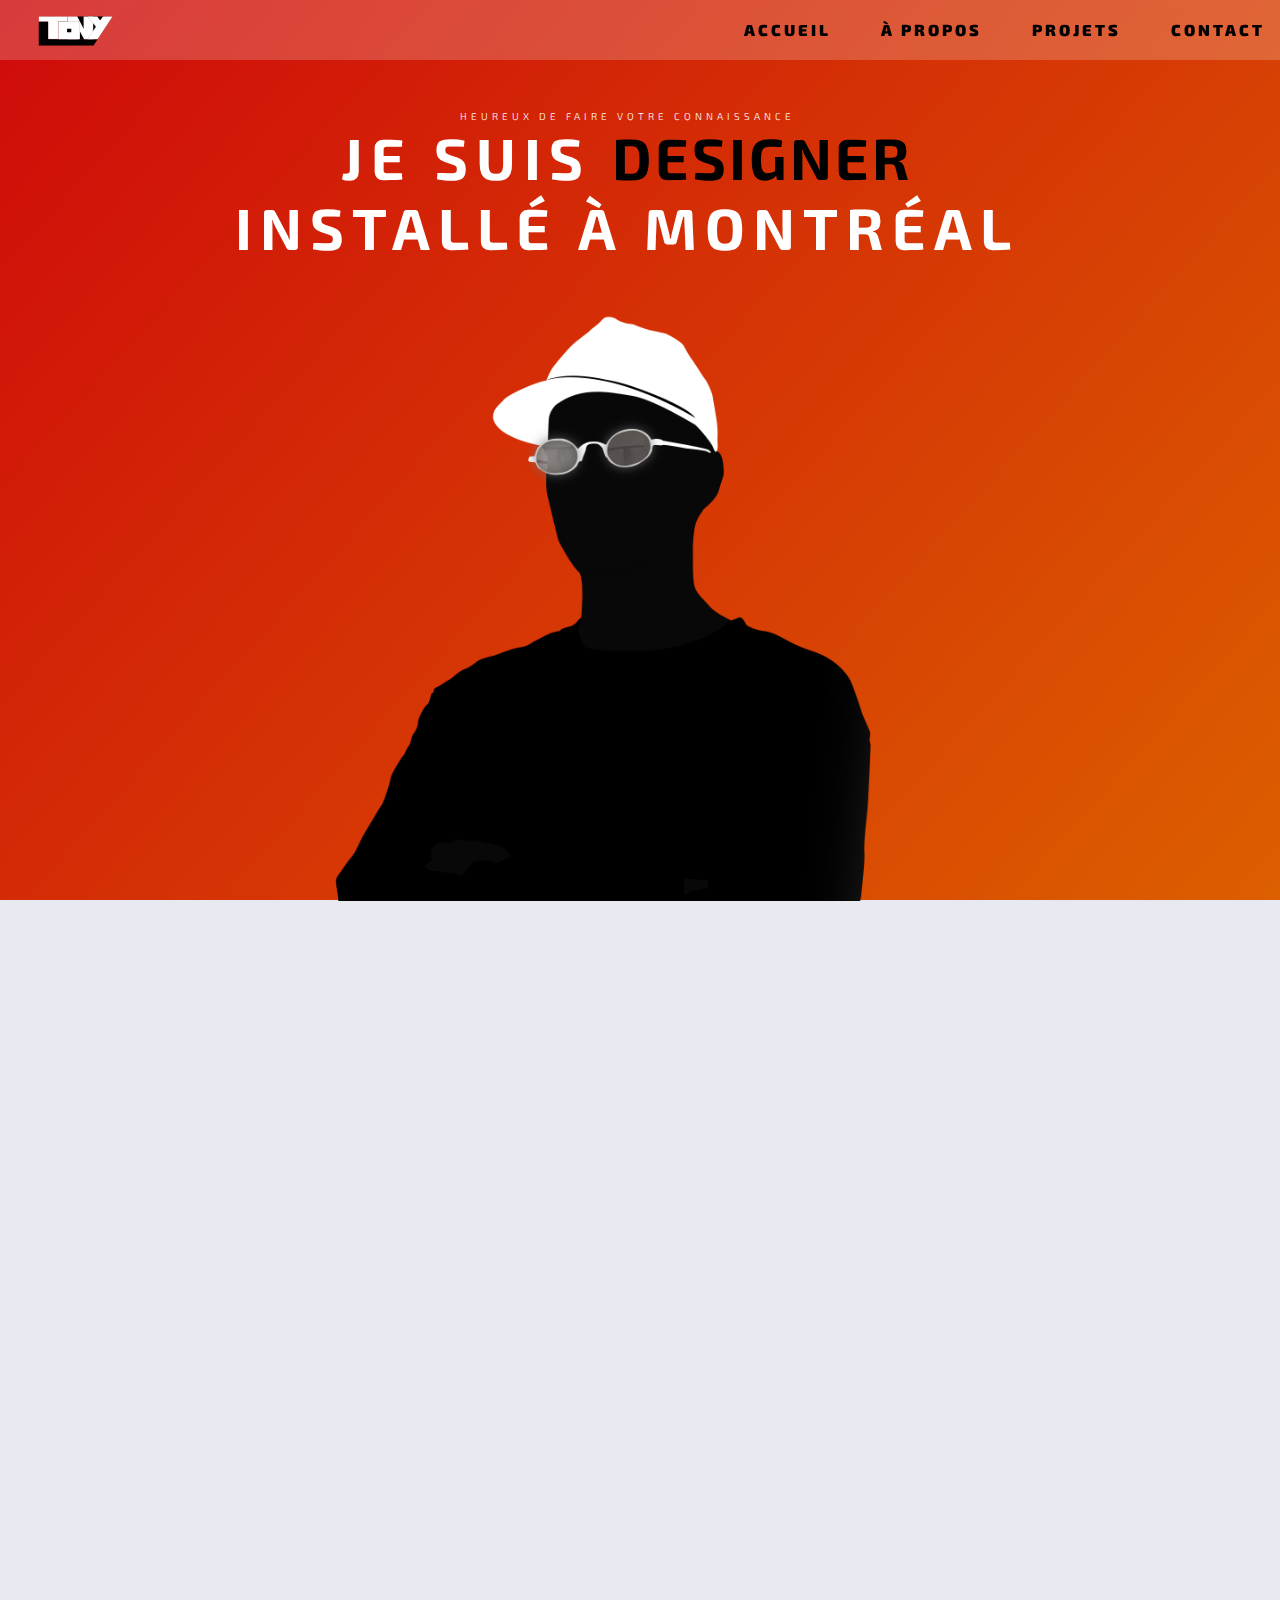
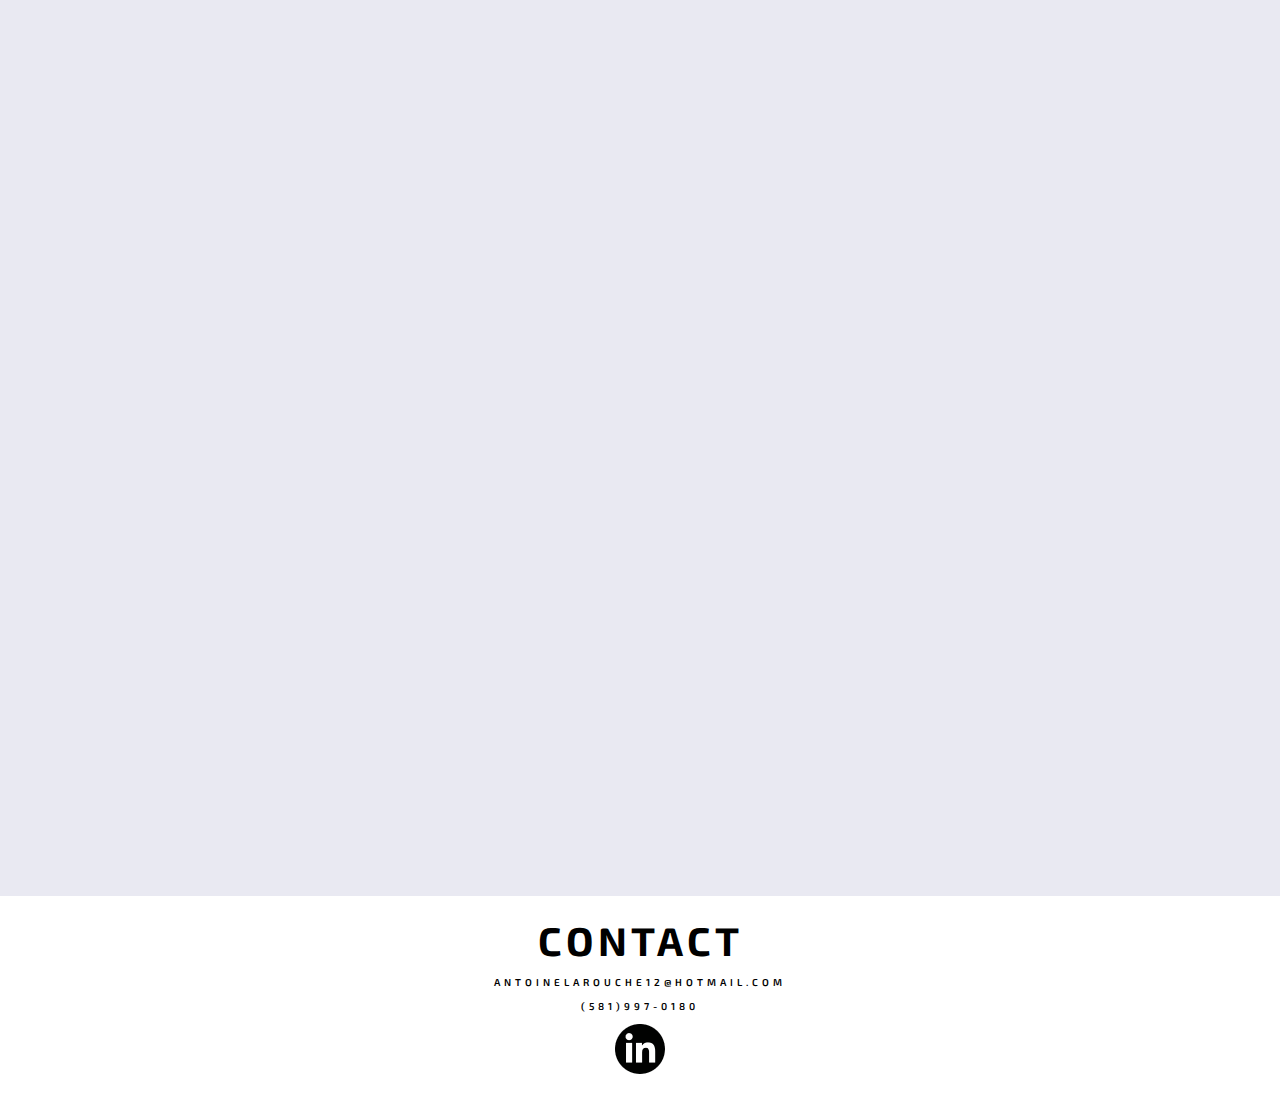
==== index.html @ 1f48ebbe "Add files via upload" ====
<!DOCTYPE html>
<html lang="en">
<head>
    <meta charset="UTF-8">
    <meta http-equiv="X-UA-Compatible" content="IE=edge">
    <meta name="viewport" content="width=device-width, initial-scale=1.0">
    <title>Antoine Larouche - Portfolio</title>
    <link rel="stylesheet" href="styles.css">
    <link rel="icon" type="image/x-icon" href="ELEMENTS\Logo_site.png">
<link rel="preconnect" href="https://fonts.googleapis.com">
<link rel="preconnect" href="https://fonts.gstatic.com" crossorigin>
<link href="https://fonts.googleapis.com/css2?family=Exo+2:ital,wght@0,100;0,200;0,300;0,400;0,500;0,600;0,700;0,800;0,900;1,
100;1,200;1,300;1,400;1,500;1,600;1,700;1,800;1,900&display=swap" rel="stylesheet">
<link href="https://fonts.cdnfonts.com/css/made-soulmaze" rel="stylesheet">

<script src="script.js" defer></script>

</head>

<body>
    <div class="loader"></div>
  <header class="header">
    <nav class="navbar">
        <img src="elements\utilities\Tony_Logo-03.svg" alt="Tony">
        <ul class="nav-menu">
            <li class="nav-item">
                <a href="#hero-section" class="nav-link">Accueil</a>
            </li>
            <li class="nav-item">
                <a href="#àpropos" class="nav-link">À propos</a>
            </li>
            <li class="nav-item">
                <a href="#projets" class="nav-link">Projets</a>
            </li>
            <li class="nav-item">
                <a href="#footer" class="nav-link">Contact</a>
            </li>
        </ul>
        
        <div class="hamburger">
            <span class="bar"></span>
            <span class="bar"></span>
            <span class="bar"></span>
        </div>
    </nav>
    
    <div class="hero-section" id="hero-section">
        
      <div class="hero-section-text">
          <p>heureux de faire votre connaissance</p>
          <h1>je suis <span style="color: black">designer</span> 
              <br> installé à montréal</h1>

    </div>

      <img src="elements\utilities\COVERPAGE_v2.png" alt="Tony">

      </div>
</header>

<main>
   
<div class="section" id="àpropos">
    <div class="hidden">
    
        <div class="main-section-name">
        <h2>Présentation</h2>
           <h4>X</h4>
        </div>
   
        <div class="paragraph">
        <p>Passionné de design, j’ai décidé de compléter le certificat de UX design offert par Google via Coursera ainsi que les certifications offertes sur la plateforme Webflow. Je dévore le web design depuis. Figma est devenu mon nouveau meilleur ami.</p>

        <p>J’ai parallèlement appris à coder des interfaces web avec HTML et CSS par simple curiosité. Ce site en est l’exemple (soyez gentil je vous en pris..). </p>
        
        <p>Atout pertinent, je suis motion designer de profession, j’ai donc plusieurs cordes à mon arc. Je maîtrise la suite Adobe comme le fond de ma poche pour le 2D ainsi que Blender/Cinema 4D pour le 3D.</p>
        
        <p>Fait zéro pertinent, mais subjectivement intéressant, mon chat s’appelle Jules et je capote sur la pizza. Voilà, c’est dit.  </p>
      
        </div>
   
        <div class="app-container-small">
    <div class="app-container">
            <img src="elements\apps\figma.png" alt="figma">
            <img src="elements\apps\XD.png" alt="Adobe XD">
            <img src="elements\apps\HTML.png" alt="HTML 5">
            <img src="elements\apps\CSS.png" alt="CSS 3">
            <img src="elements\apps\PSD.png" alt="Adobe Photoshop">
            <img src="elements\apps\AI.png" alt="Adobe Illustrator">
            <img src="elements\apps\AE.png" alt="Adobe After Effects">
            <img src="elements\apps\blender.png" alt="blender">

    </div>
        </div>
   

    </div>
</div>
    

<div class="section" id="projets">
    <div class="hidden">

        <div class="ms-section">
        <div class="ms-text">
        <div class="main-section-title">
            <div class="main-section-name">
            <h2>Urban<br>Stride</h2>
            <h1>01</h1>
            </div>
            <h3>E-commerce de chaussures</h3>
        </div>
        
        <div class="paragraph">
        <p>UrbanStride est un projet d'E-commerce fictionnel mettant en vedette des chaussures aux goûts du jour.
            Aucun soulier n'a été maltraité lors de la création de ce design.</p>
        </div>
        <a href="./01.html" class="button">Plus d'infos</a>
        
    </div>
    <img src="elements\img\Thumbnails\IPhone_UX.png" alt="UrbanStride">
    
        </div>
    </div>
</div>
      

<div class="section" id="projets">
    <div class="hidden">

        <div class="ms-section-reverse">
            <img src="elements\img\Thumbnails\IPAD_Natart.png" alt="Natart">
        <div class="ms-text">
        <div class="main-section-title">
            <div class="main-section-name">
            <h2>Natart</h2>
            <h1>02</h1>
            </div>
            <h3>Firme d'architecte</h3>
        </div>   
        <div class="paragraph">
        <p>Natart est un projet fictionnel de web design d'entreprise. Le brief sort de ma tête, 
            mais s'inspire de récurrence vue dans les sites de firme d'architecture.
        </p>
        </div>
        <a href="./02.html" class="button">Plus d'infos</a>

        </div>
    </div>
</div>
</div>
   
<div class="section" id="projets">
    <div class="hidden">

        <div class="ms-section">
        <div class="ms-text">
        <div class="main-section-title">
        <div class="main-section-name">
            <h2>Novabet</h2>
           <h1>03</h1> 
            </div>
        <h3>Site de jeux en ligne</h3>
        </div>
        <div class="paragraph">
        <p>Novabet est un site de jeux en ligne fictionnel. Je n'endosse zéro les paris sportifs,
            je trouvais juste que c'était un terrain de jeu cool.
        </p>
        </div>
        <a href="./03.html" class="button">Plus d'infos</a>

        </div>

        <img src="elements\img\Thumbnails\Ipad_Novabet.png" alt="Novabet">
        
        </div>
    </div>
</div>


<div class="section" id="projets">
    <div class="hidden">

        <div class="ms-section-motion">
            <div class="iframe-container">
            <iframe class="responsive-iframe" src="https://www.youtube.com/embed/roIPXt5VbLQ" title="YouTube video player" frameborder="0" allow="accelerometer; autoplay; clipboard-write; encrypted-media; gyroscope; picture-in-picture; web-share" allowfullscreen></iframe>
            </div>
        <div class="ms-text-motion">
        <div class="main-section-title">
            <div class="main-section-name-motion">
            <h2>Motion Design</h2>
            <h4>X</h4>
            </div>
            <h3>Une expertise de plus</h3>
        </div>   
        <div class="paragraph">
        <p> Je suis également motion designer de profession depuis bientôt 2 ans.
            After Effects et la suite Adobe ainsi que Blender et Cinema 4D m'aident à accomplir mes projets autant
            en 2D qu'en 3D.
        </p>
        </div>
       

        </div>
    </div>
</div>
</div>



</main>

<footer id="footer">
       <h2>Contact</h2> 
       <p>antoinelarouche12@hotmail.com</p>
       <p>(581)997-0180</p>
       <a href="https://www.linkedin.com/in/antoine-larouche-bb5819192/">
       <img src="elements\utilities\Linkedin.png" alt="Linkedin">
       </a>
</footer>


</body>

</html>
---- styles.css ----
* {
    margin: 0;
    padding: 0;
    box-sizing: border-box;
    font-family: 'Exo 2', sans-serif;
    letter-spacing: 3px;
    line-height: normal;
    scroll-behavior: smooth;
}

html {
    font-size: 62.5%;
    font-family: 'Roboto', sans-serif;
    overflow-x: hidden;
}

html,body {
    width: 100%;
    height: 100%;
    min-height: 100vh;
    margin: 0px;
    padding: 0px;
}

.loader {
    position: fixed;
    top: 0;
    left: 0;
    width: 100vw;
    height: 100vh;
    display: flex;
    align-items: center;
    justify-content: center;
    background: #ffffff;
    transition: opacity 0.75s, visibility 0.75s;
  }
  
  .loader--hidden {
    opacity: 0;
    visibility: hidden;
  }
  
  .loader::after {
    content: "";
    width: 50px;
    height: 50px;
    border: 15px solid #dddddd;
    border-top-color: #DC5F00;
    border-radius: 50%;
    animation: loading 0.75s ease infinite;
  }
  
  @keyframes loading {
    from {
      transform: rotate(0turn);
    }
    to {
      transform: rotate(1turn);
    }
  }


li {
    list-style: none;
}

a {
    text-decoration: none;
}

.header{
    border-bottom: 1px solid #E2E8F0;
    font-weight: 900;
    background: var(--coverpage, linear-gradient(132deg, #CF0A0A 0%, #DC5F00 100%));
}

.navbar {
    display: flex;
    justify-content: space-between;
    align-items: center;
    padding: 1rem 1.5rem;
    position: fixed;
    width: 100%;
    top: 0;
    background-color: rgb(255, 255, 255,0.2);
    backdrop-filter: blur(7px);
    z-index: 999;
    text-transform: uppercase;
}

.navbar > img {
    max-height: 4em;
    margin-left: 2em;
}

.hamburger {
    display: none;
}

.bar {
    display: block;
    width: 25px;
    height: 3px;
    margin: 5px auto;
    -webkit-transition: all 0.3s ease-in-out;
    transition: all 0.3s ease-in-out;
    background-color: #101010;
}

.nav-menu {
    display: flex;
    justify-content: space-between;
    align-items: center;
}

.nav-item {
    margin-left: 5rem;
}


.nav-link{
    font-size: 1.6rem;
    color: #000000;
    transition: 0.3s ease;
}

.nav-link:hover {
    color: #ffffff;
    text-shadow: 2px 2px #000000;
}

.nav-logo {
 
    font-size: 2.1rem;
    font-weight: 900;
    color: #000000;
}

.button {
    background-color: rgb(250, 68, 32);
    font-weight: 900;
    font-size: 1.3rem;
    max-width: 12em;
    text-align: center;
    padding: 10px;
    opacity: 1;
    transition: all 0.3s ease;
    color: #000000;
    text-transform: uppercase;
}

.button:hover{
    opacity: 0.8;
    box-shadow: 3px 3px #000000;
}

.hero-section {
    display: flex;
    align-items: center;
    justify-content: space-between;
    max-width: 100%;
    max-height: 100vh;
    flex-shrink: 0;
    padding: 1rem;
    text-transform: uppercase;
}

.hero-section-text {
    display: flex;
    flex-direction: column;
    text-align: center;
    color: white;
    padding-left: min(10rem);
    width: 50%;
}

.hero-section-text > h1 {
    font-size: 58px;
    font-style: normal;
    font-weight: 700;
    line-height: normal;
    letter-spacing: 8px;   
}

.hero-section-text > p {
    font-weight: 300;
    line-height: normal;
    letter-spacing: 4px;
}

.hero-section > img {
    max-height: inherit;
    flex-shrink: 0; 
    padding-right: 5%;
    margin-top: 100px;
}


main {
    position: relative;
    display: flex;
    flex-direction: column;
    align-items: center;
    justify-content: center;
    width: 100%;
    background: var(--whityblue, #E9E9F2);
}

.hidden {
    opacity: 0;
    transition: all 2s;
    display: inherit;
    flex-direction: inherit;
    gap: inherit;
    justify-content: inherit;
    align-items: inherit;
}

.show {
    opacity: 1;
   
}

.section {
    position: relative;
    display: flex;
    flex-direction: column;
    align-items: flex-start;
    padding: 10rem 10rem;
    min-height: 40vh;
    max-width: 150em;
    gap: 50px;
    z-index: 0;
    justify-content: flex-start;
}

.ms-section {
    display: flex;
    justify-content: space-between;
    width: 100%;
    align-items: center;
    justify-content: center;
    gap: 10%;
}

.ms-section > img {
    max-width: 50%;
    max-height: 40vh;
    position: relative;
}


.ms-section-reverse, .ms-section-motion {
    display: flex;
    justify-content: space-between;
    max-width: 100%;
    align-items: center;
    justify-content: center;
    gap: 10%;
}

.ms-section-reverse {
    gap: 10%;
}

.ms-section-motion {
    gap: 2%;
}

.ms-section-reverse > img {
    max-width: 50%;
    max-height: 40vh;
    position: relative;
}

.main-section-title {
    width: 40%;
    align-self: flex-start;
    justify-self: flex-start;
    text-transform: uppercase;
}

.main-section-title > h3 {
    font-size: 1.5rem;
    font-style: normal;
    font-weight: 600;
    line-height: normal;
    letter-spacing: 4px;
    margin-top: 40px;
    white-space: nowrap;
}

.main-section-name, .main-section-name-motion {
    display: flex;
    align-items: center;
    text-transform: uppercase;
}

.main-section-name > h2, .main-section-name-motion > h2 {
    font-size: 4.5rem;
    font-style: normal;
    font-weight: 700;
    line-height: normal;
    letter-spacing: 4px;
}

.main-section-name > img, .main-section-name-motion > img {
    max-height: 15rem;
    position: absolute;
    left: 80rem;
    top: 12rem;
}

.main-section-name > h1,h4 {
    font-size: 15rem;
    font-style: normal;
    font-weight: 400;
    line-height: 4rem;
    font-family: 'MADE Soulmaze Outline', sans-serif;
}

.main-section-name-motion > h1,h4 {
    font-size: 15rem;
    font-style: normal;
    font-weight: 400;
    line-height: 4rem;
    font-family: 'MADE Soulmaze Outline', sans-serif;
}


.ms-text, .ms-text-motion {
    display: flex;
    flex-direction: column;
    gap: 30px;
    background-color: #ffffff;
    padding: 5em;
    box-shadow: 0 5px 5px rgba(0, 0, 0, 0.5);
}

.ms-text-motion {
    max-width: 40%;
}

.paragraph {
    display: flex;
    flex-direction: column;
    gap: 1em;
    font-size: 1.5rem;
    text-align: justify;
}

.app-container {
    display: flex;
    gap: 2em;
    opacity: 50%;
}

.app-container > img {
    max-width: 5em;
    max-height: 5em;
    
}


/* footer */

footer {
    position: relative;
    align-self: flex-end;
    display: flex;
    flex-direction: column;
    align-items: center;
    justify-content: space-between;
    text-align: center;
    left: 0;
    bottom: 0;
    width: 100%;
    padding: 20px;
    height: 20rem;
    margin-bottom: 0;
    text-transform: uppercase;
}

footer > h2{

    font-size: 4rem;
    font-style: normal;
    font-weight: 700;
    line-height: normal;
    letter-spacing: 4px;
}

footer > p {
    font-size: 1rem;
    font-style: normal;
    font-weight: 600;
    line-height: normal;
    letter-spacing: 4px;
}

footer > a {
    transition: all 0.3s ease;
}

footer > a:hover {
    opacity: 50%;
}

/* footer */


/* Natart */

.main-natart, .main-US {
    display: flex;
    flex-direction: column;
    align-items: center;
    background: linear-gradient(180deg, #E9E9F2 0%, #FFF 100%);
    padding-bottom: 30px;
}

.main-natart > p {
    max-width: 75%;
    gap: 1em;
    font-size: 1.5rem;
    text-align: justify;
    margin-top: 3rem;
}

.responsive-desktop {
    margin-left: auto;
    margin-right: auto;
    max-height: 75%;
    object-fit: contain;
    object-position: center;
    margin-top: 6em;
    max-width: 60%;
    height: auto;
    box-shadow: 0 5px 5px rgba(0, 0, 0, 0.5);
}


/* Urbanstride */

.main-US > h2 {
    font-size: 4.5rem;
    font-style: normal;
    font-weight: 700;
    line-height: normal;
    letter-spacing: 4px;
    text-transform: uppercase;
}


.US-Body {
    display: flex;
    flex-direction: column;
    align-items: center;
}

.US-Body > h6 {
    font-size: 3.5rem;
    font-style: normal;
    font-weight: 900;
    line-height: normal;
    letter-spacing: 4px;
    text-transform: uppercase;
    color: rgb(250, 68, 32);
    text-shadow: 0 2px 2px #000000;
}

.Page-title, .Page-title-Section {
    display: flex;
    flex-direction: column;
    align-items: center;
    text-align: center;
    max-width: 75%;
    background-color: #ffffff;
    padding: 5em;
    box-shadow: 0 5px 5px rgba(0, 0, 0, 0.5);
}

.Page-title {
    margin-top: 5%;
}

.Page-title-Section {
    margin-top: 2em;
}


.Page-title > p , .Page-title-Section > p {
    max-width: 75%;
    gap: 1em;
    font-size: 1.5rem;
    text-align: justify;
    margin-top: 1em;
}

.Page-title > h2, .Page-title-Section > h2 {
    font-size: 4.5rem;
    font-style: normal;
    font-weight: 700;
    line-height: normal;
    letter-spacing: 4px;
    text-transform: uppercase;
    font-family: 'MADE Soulmaze', sans-serif;
}

.responsive-mobile {
    margin-left: auto;
    margin-right: auto;
    max-height: auto;
    max-width: 75%;
    object-fit: contain;
    object-position: center;
    border-radius: 15px;
    border: 5px solid;
    box-shadow: 0 5px 5px rgba(0, 0, 0, 0.5);
}

.mobile-container > h5, .mobile-container-down > h5 {
   font-size:  1.6rem;
   text-transform: uppercase;
   font-weight: 900;
    background-color: rgb(250, 68, 32);
    padding: 10px 15px;
    color: #ffffff;
    box-shadow: 2px 2px rgba(0, 0, 0, 1)
 }

.mobile-container {
    display: flex;
    width: auto;
    flex-direction: column;
    align-items: center;
    gap: 1em;
    text-align: center;
    max-width: 100vw;
}

.mobile-container-down {
    display: flex;
    width: auto;
    flex-direction: column;
    align-items: center;
    text-align: center;
    gap: 1em;
    max-width: 100vw;
}

.mobile-section, .mobile-section-middle, .mobile-section-last {
    display: flex;
    align-items: center;
    justify-content: space-between;
    padding-left: 5%;
    padding-right: 5%;
    width: 100%; 
    margin-top: 5em;
    margin-bottom: 5em;
}

.mobile-section-last {
    justify-content: space-between;
 
}

.responsive-logo {
    margin-left: auto;
    margin-right: auto;
    max-height: auto;
    max-width: 35%;
    object-fit: contain;
    object-position: center;
}

.responsive-shoe {
    margin-left: auto;
    margin-right: auto;
    margin-top: 3em;
    max-height: auto;
    max-width: 50%;
    object-fit: contain;
    object-position: center;
}


/* iframe */

.iframe-container {
    position: relative;
    width: 100%;
    overflow: hidden;
    padding-top: 56.25%; /* 16:9 Aspect Ratio */
}
  
.responsive-iframe {
    position: absolute;
    top: 20%;
    left: 0;
    bottom: 0;
    right: 0;
    width: 100%;
    height: 60%;
}


@media (max-width: 1400px) {
    .hero-section {
        flex-direction: column;
        align-items: center;
        text-align: center;
    }

    .hero-section-text {
        margin-top: 10em;
        margin-right: 10%;
        width: auto;
    }

    .hero-section > img {
        margin-top: 0;
    }
}

@media (max-width:1200px) {

    .main-section-name-motion > h4 {
        display: none;
    }
}

@media (max-width: 992px) {

    .nav-menu {
       position: fixed;
       left: -100%;
       top: 5rem;
       flex-direction: column;
       background-color: rgb(255, 255, 255,1);
       width: 100%;
       text-align: center;
       transition: 0.3s;
       box-shadow:0 10px 27px rgba(0, 0, 0, 0.05);
   }

   .nav-menu.active {
       left: 0;

   }

   .nav-item {
       margin: 2.5rem 0;
   }

   .hamburger {
       display: block;
       cursor: pointer;
   }

     .hamburger.active .bar:nth-child(2) {
       opacity: 0;
   }

   .hamburger.active .bar:nth-child(1) {
       transform: translateY(8px) rotate(45deg);
   }

   .hamburger.active .bar:nth-child(3) {
       transform: translateY(-8px) rotate(-45deg);
   }

   .ms-section {
       display: flex;
       flex-direction: column;
       width: 100%;
   }
   .ms-section,.ms-section-reverse > img {
       max-height: 50%;
   }

   .ms-section-reverse {
       display: flex;
       flex-direction: column-reverse;
       width: 100%;
   }

 .ms-text-motion {
    max-width: 100%;
    margin-bottom: 30px;
 }

 .ms-section-motion {
    flex-direction: column-reverse;
 }

 .main-section-name-motion > h4 {
    display: block
}

 .responsive-iframe {
    top: 0;
    height: 100%;
 }
}

@media (max-width: 720px) {
   .app-container-small {
       display: none;
       width: 10px;
   }

   .main-section-name > h4 {
    display: none;
   }
}
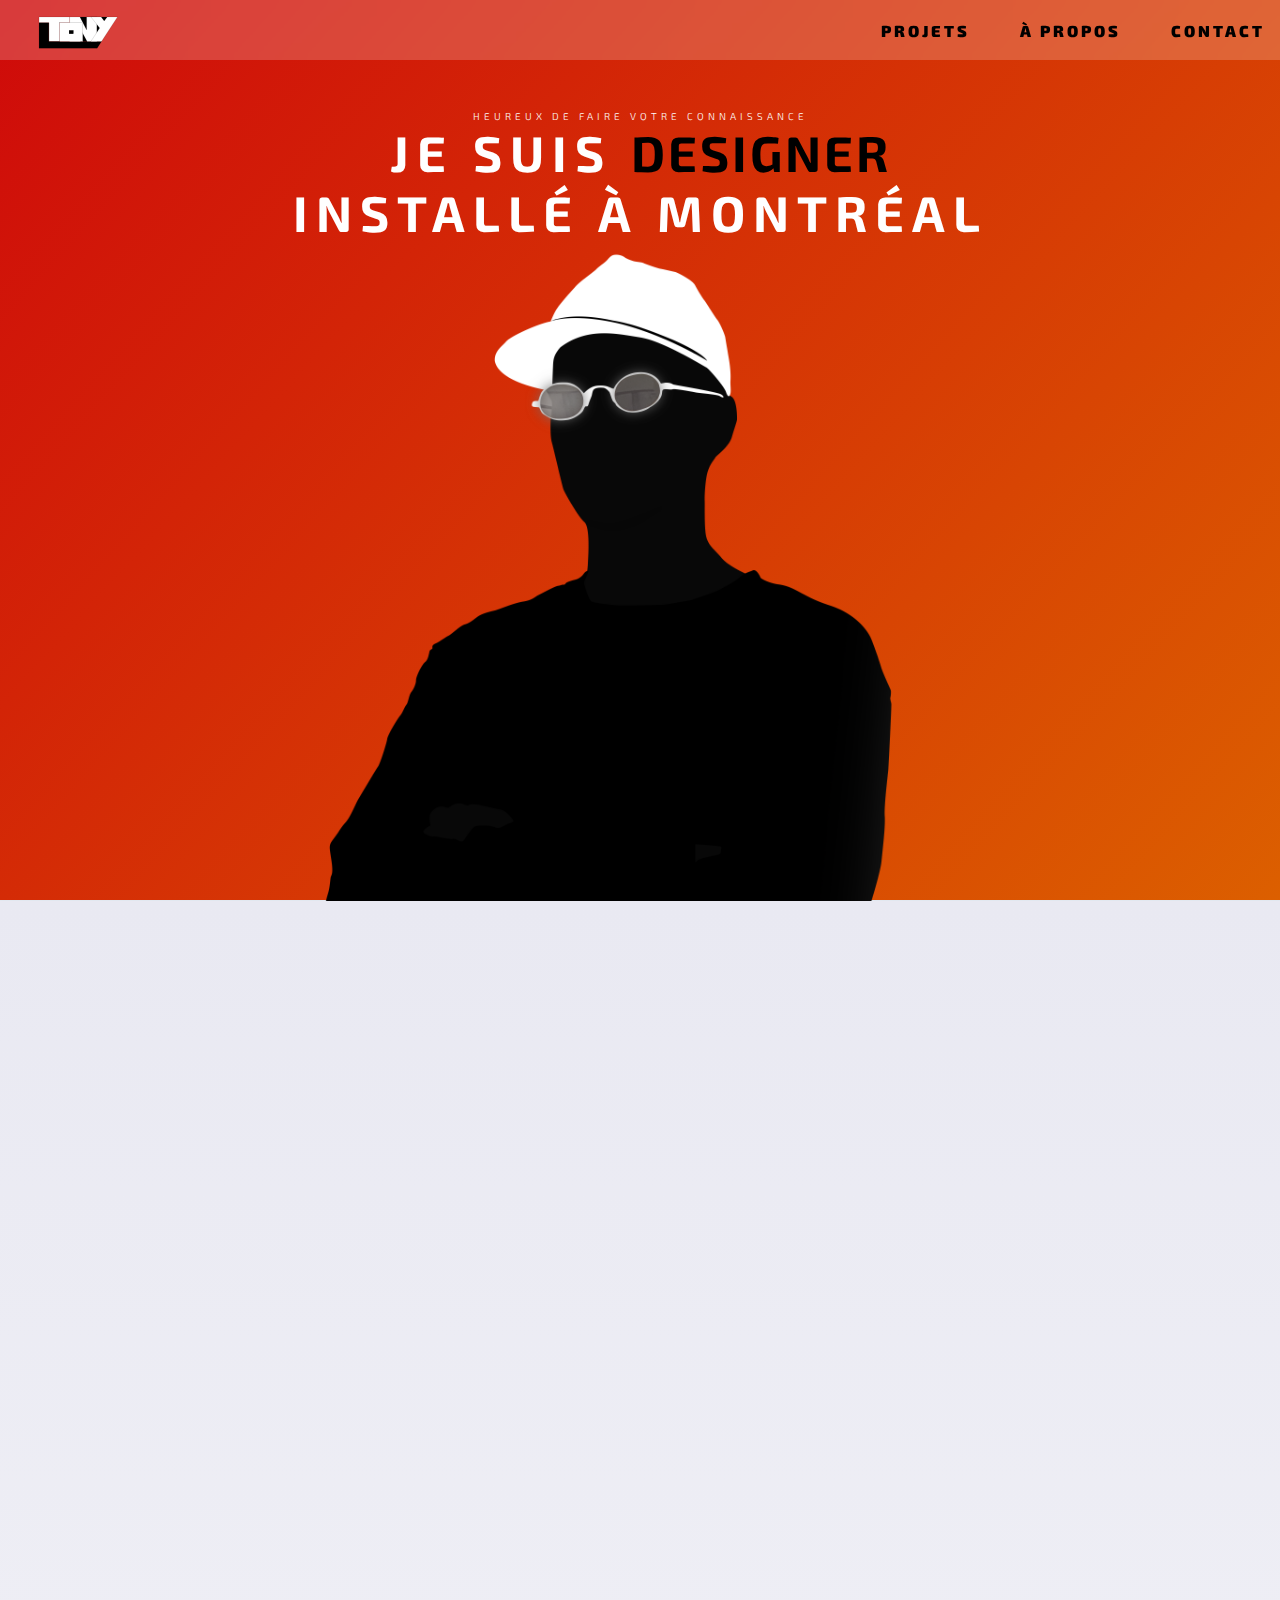
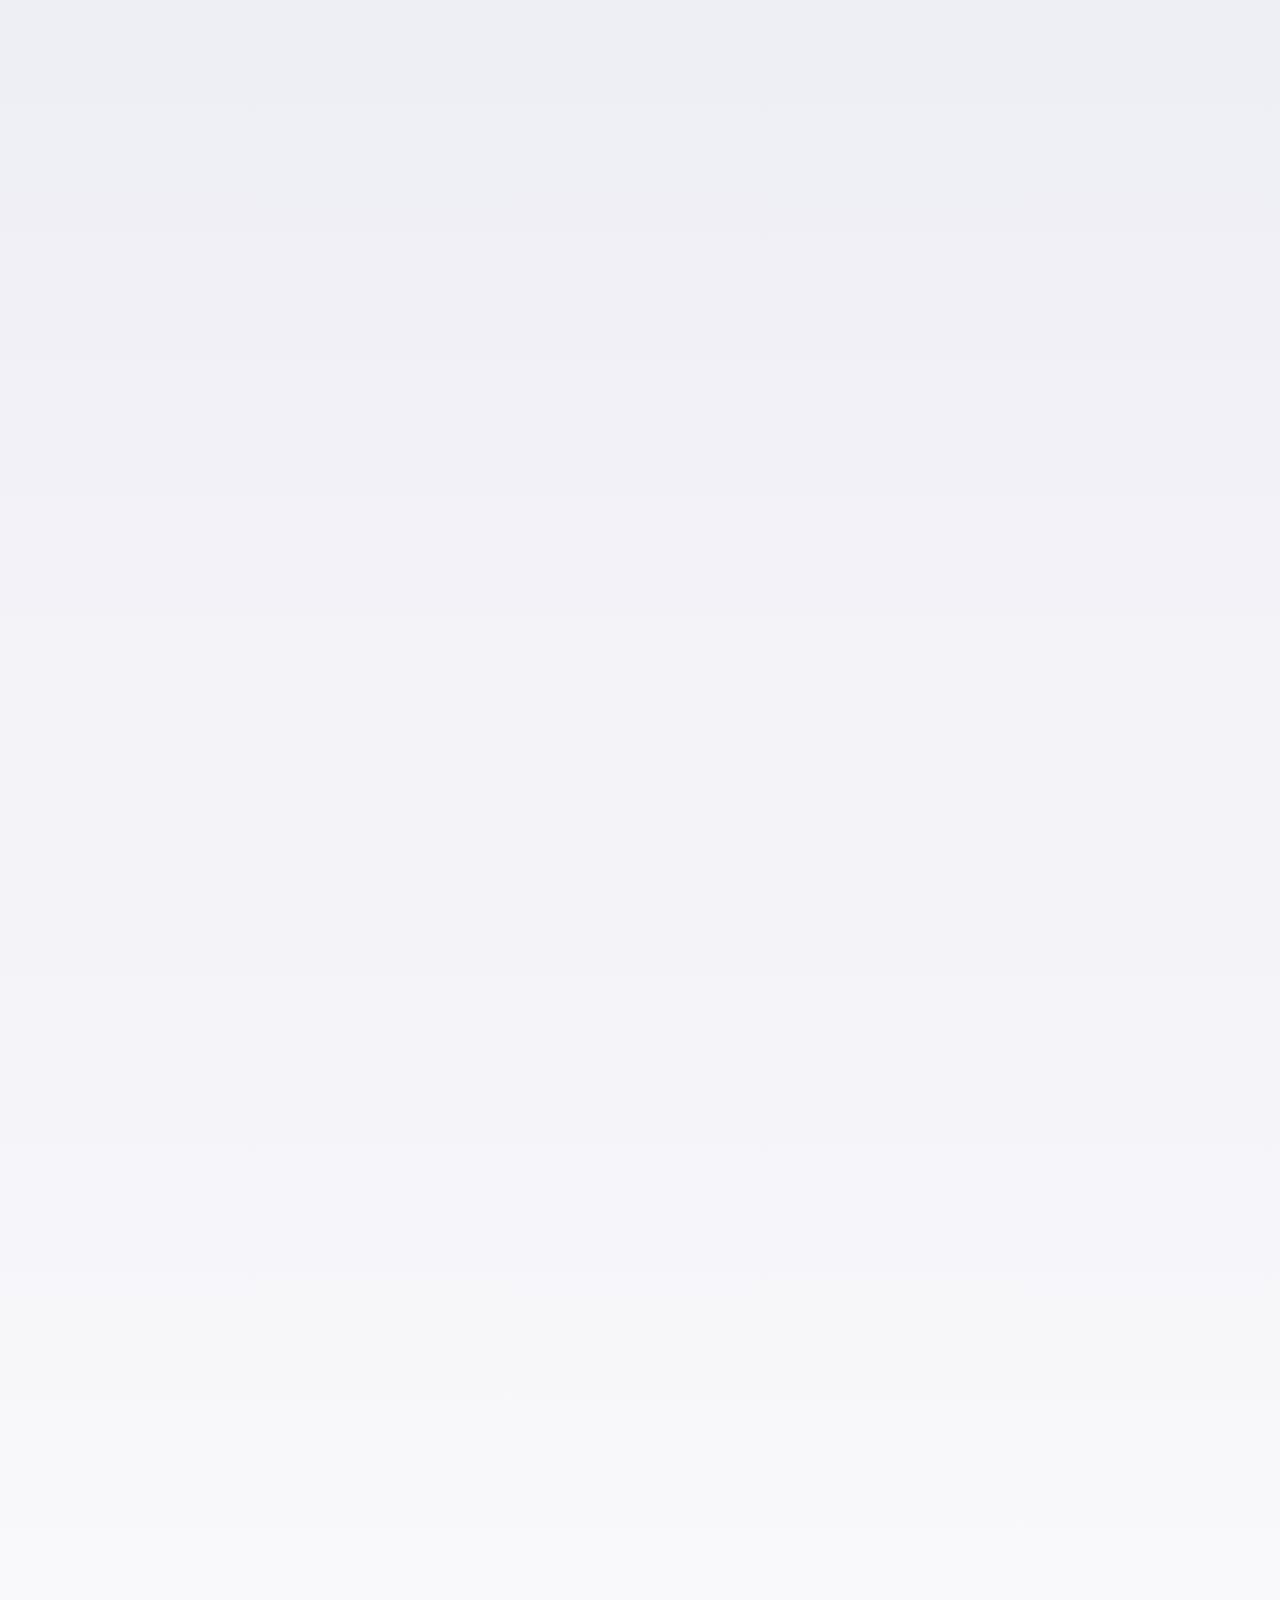
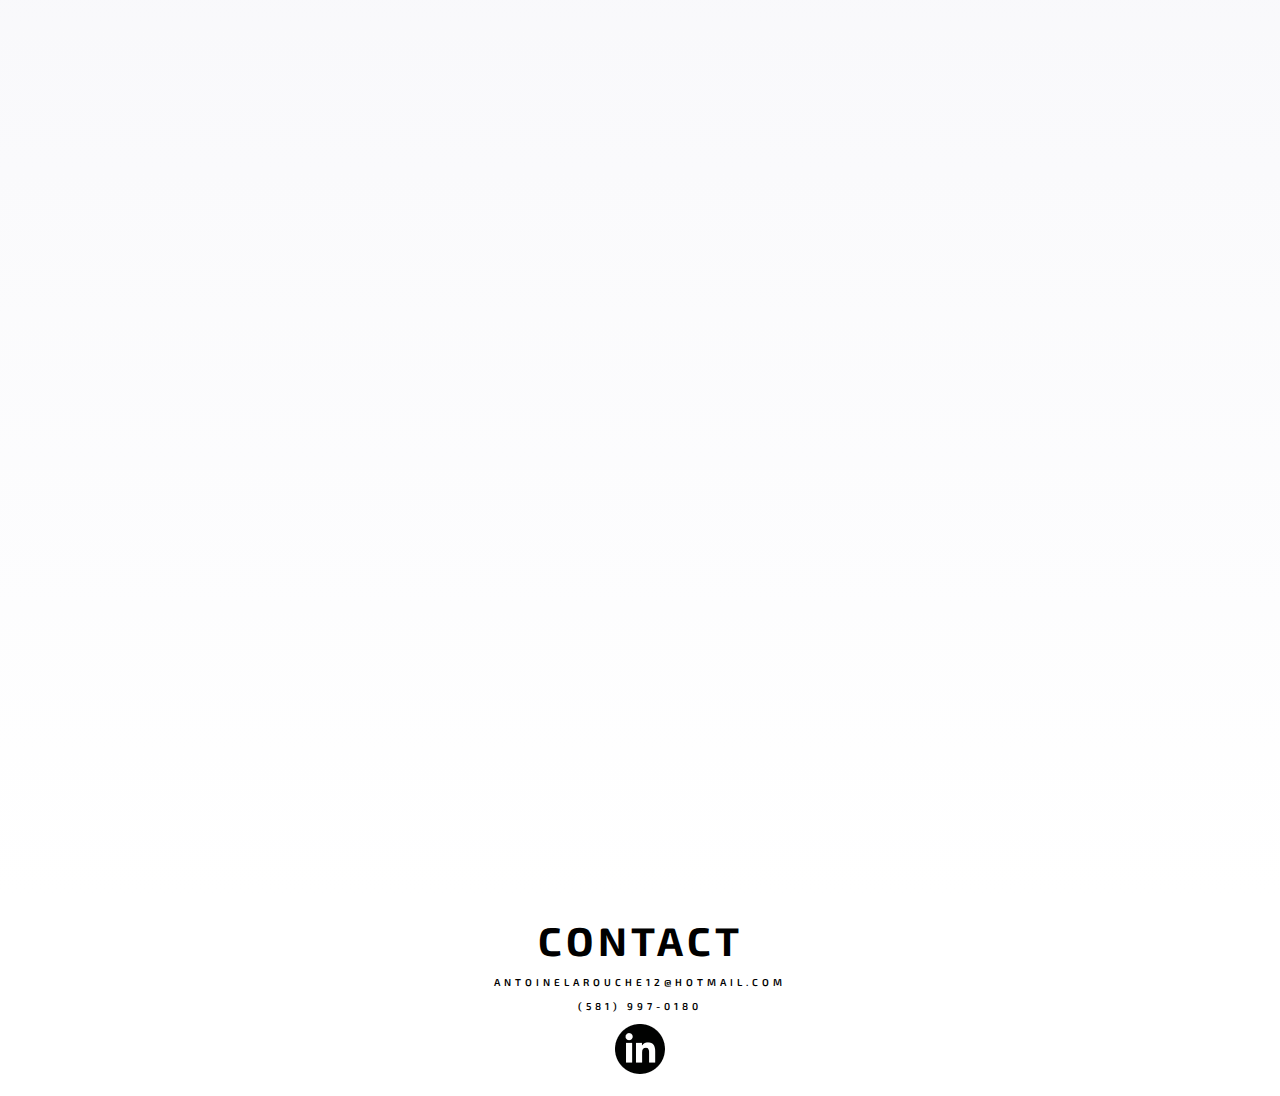
==== commit 9799f598: "Add files via upload" ====
--- a/index.html
+++ b/index.html
@@ -21,20 +21,30 @@
     <div class="loader"></div>
   <header class="header">
     <nav class="navbar">
-        <img src="elements\utilities\Tony_Logo-03.svg" alt="Tony">
+
+        <a href="./index.html" class="logo-link"><img src="elements\utilities\Tony_Logo-03.svg" alt="Tony"></a>
+        
+
         <ul class="nav-menu">
-            <li class="nav-item">
-                <a href="#hero-section" class="nav-link">Accueil</a>
-            </li>
+            
+            <div class="dropdown">
+                <li class="dropbtn">Projets</li>
+                <div class="dropdown-content">
+                  <a href="./01.html">UrbanStride</a>
+                  <a href="./02.html">Natart</a>
+                  <a href="./03.html">Novabet</a>
+                  <a href="index.html#MotionDesign">Motion Design</a>
+                </div>
+              </div>
+
             <li class="nav-item">
                 <a href="#àpropos" class="nav-link">À propos</a>
             </li>
-            <li class="nav-item">
-                <a href="#projets" class="nav-link">Projets</a>
-            </li>
+         
             <li class="nav-item">
                 <a href="#footer" class="nav-link">Contact</a>
             </li>
+
         </ul>
         
         <div class="hamburger">
@@ -60,7 +70,7 @@
 
 <main>
    
-<div class="section" id="àpropos">
+<div class="top-section" id="àpropos">
     <div class="hidden">
     
         <div class="main-section-name">
@@ -68,7 +78,7 @@
            <h4>X</h4>
         </div>
    
-        <div class="paragraph">
+        <div class="paragraph-top">
         <p>Passionné de design, j’ai décidé de compléter le certificat de UX design offert par Google via Coursera ainsi que les certifications offertes sur la plateforme Webflow. Je dévore le web design depuis. Figma est devenu mon nouveau meilleur ami.</p>
 
         <p>J’ai parallèlement appris à coder des interfaces web avec HTML et CSS par simple curiosité. Ce site en est l’exemple (soyez gentil je vous en pris..). </p>
@@ -178,7 +188,7 @@
 </div>
 
 
-<div class="section" id="projets">
+<div class="section" id="MotionDesign">
     <div class="hidden">
 
         <div class="ms-section-motion">
@@ -212,11 +222,13 @@
 
 <footer id="footer">
        <h2>Contact</h2> 
-       <p>antoinelarouche12@hotmail.com</p>
-       <p>(581)997-0180</p>
+       <a href="mailto:@antoinelarouche12@hotmail.com">antoinelarouche12@hotmail.com</a>
+       <a href="tel:+5819970180">(581) 997-0180</a>
+
        <a href="https://www.linkedin.com/in/antoine-larouche-bb5819192/">
        <img src="elements\utilities\Linkedin.png" alt="Linkedin">
        </a>
+
 </footer>
 
 
--- a/styles.css
+++ b/styles.css
@@ -18,6 +18,7 @@
     width: 100%;
     height: 100%;
     min-height: 100vh;
+    min-width: 100vw;
     margin: 0px;
     padding: 0px;
 }
@@ -62,6 +63,7 @@
 
 li {
     list-style: none;
+    transition:all 0.3s ease-in-out;
 }
 
 a {
@@ -88,10 +90,26 @@
     text-transform: uppercase;
 }
 
-.navbar > img {
+.navbar > a {
+   width: 85px;
+}
+
+.navbar > a {
+    text-decoration: none;
+    transition: all 0.3s ease;
+}
+
+.navbar > a:hover {
+    text-decoration: none;
+    opacity: 75%;
+}
+
+.logo-link {
     max-height: 4em;
     margin-left: 2em;
 }
+
+
 
 .hamburger {
     display: none;
@@ -134,6 +152,50 @@
     font-size: 2.1rem;
     font-weight: 900;
     color: #000000;
+}
+
+/*Drowpdown menu*/
+
+.dropbtn {
+    font-size: 1.6rem;
+    color: #000000;
+    transition: 0.3s ease;
+    list-style: none;
+   margin-left: 50px;
+  }
+  
+  .dropdown {
+    position: flex;
+    display: inline-block;
+  }
+  
+  .dropdown-content {
+    padding-top: 5px;
+    display: none;
+    position: absolute;
+    background-color: rgb(241, 241, 241);
+    backdrop-filter: blur(7px);
+    box-shadow: 0px 8px 16px 0px rgba(0,0,0,0.2);
+    z-index: 1;
+  }
+  
+  .dropdown-content a {
+    font-size: 1.6rem;
+    color: black;
+    padding: 12px 16px;
+    text-decoration: none;
+    display: block;
+  }
+
+.dropdown-content a:hover {background-color: #ddd;}
+
+.dropdown:hover .dropdown-content {display: block;}
+
+.dropdown:hover .dropbtn {color: #ffffff;
+    text-shadow: 2px 2px #000000; text-decoration: none;}
+
+.dropbtn:hover {
+    cursor:grab;
 }
 
 .button {
@@ -149,6 +211,10 @@
     text-transform: uppercase;
 }
 
+/*Dropdow menu*/
+
+
+
 .button:hover{
     opacity: 0.8;
     box-shadow: 3px 3px #000000;
@@ -161,7 +227,7 @@
     max-width: 100%;
     max-height: 100vh;
     flex-shrink: 0;
-    padding: 1rem;
+    padding: 1rem 1rem 0rem 1rem;
     text-transform: uppercase;
 }
 
@@ -175,7 +241,7 @@
 }
 
 .hero-section-text > h1 {
-    font-size: 58px;
+    font-size: 5rem;
     font-style: normal;
     font-weight: 700;
     line-height: normal;
@@ -190,6 +256,7 @@
 
 .hero-section > img {
     max-height: inherit;
+    max-width: 100%;
     flex-shrink: 0; 
     padding-right: 5%;
     margin-top: 100px;
@@ -203,7 +270,8 @@
     align-items: center;
     justify-content: center;
     width: 100%;
-    background: var(--whityblue, #E9E9F2);
+    background: linear-gradient(180deg, #E9E9F2 0%, #FFF 100%);
+    z-index: 1;
 }
 
 .hidden {
@@ -221,16 +289,16 @@
    
 }
 
-.section {
+.section, .top-section {
     position: relative;
     display: flex;
     flex-direction: column;
     align-items: flex-start;
     padding: 10rem 10rem;
     min-height: 40vh;
-    max-width: 150em;
+    max-width: 100%;
     gap: 50px;
-    z-index: 0;
+    z-index: 2;
     justify-content: flex-start;
 }
 
@@ -256,7 +324,6 @@
     max-width: 100%;
     align-items: center;
     justify-content: center;
-    gap: 10%;
 }
 
 .ms-section-reverse {
@@ -264,7 +331,7 @@
 }
 
 .ms-section-motion {
-    gap: 2%;
+    gap: 10%;
 }
 
 .ms-section-reverse > img {
@@ -312,7 +379,7 @@
 }
 
 .main-section-name > h1,h4 {
-    font-size: 15rem;
+    font-size: 13rem;
     font-style: normal;
     font-weight: 400;
     line-height: 4rem;
@@ -335,13 +402,15 @@
     background-color: #ffffff;
     padding: 5em;
     box-shadow: 0 5px 5px rgba(0, 0, 0, 0.5);
+    max-width: 100%;
+    min-width: 50%;
 }
 
 .ms-text-motion {
     max-width: 40%;
 }
 
-.paragraph {
+.paragraph, .paragraph-top {
     display: flex;
     flex-direction: column;
     gap: 1em;
@@ -390,19 +459,22 @@
     letter-spacing: 4px;
 }
 
-footer > p {
+footer > a {
     font-size: 1rem;
     font-style: normal;
     font-weight: 600;
     line-height: normal;
     letter-spacing: 4px;
+    color: #000000;
 }
 
 footer > a {
+    text-decoration: none;
     transition: all 0.3s ease;
 }
 
 footer > a:hover {
+    text-decoration: none;
     opacity: 50%;
 }
 
@@ -430,7 +502,7 @@
 .responsive-desktop {
     margin-left: auto;
     margin-right: auto;
-    max-height: 75%;
+    max-height: auto;
     object-fit: contain;
     object-position: center;
     margin-top: 6em;
@@ -474,14 +546,14 @@
     flex-direction: column;
     align-items: center;
     text-align: center;
-    max-width: 75%;
+    max-width: 1000px;
     background-color: #ffffff;
     padding: 5em;
     box-shadow: 0 5px 5px rgba(0, 0, 0, 0.5);
 }
 
 .Page-title {
-    margin-top: 5%;
+    margin-top: 80px;
 }
 
 .Page-title-Section {
@@ -490,7 +562,7 @@
 
 
 .Page-title > p , .Page-title-Section > p {
-    max-width: 75%;
+    max-width: 90%;
     gap: 1em;
     font-size: 1.5rem;
     text-align: justify;
@@ -523,10 +595,10 @@
    font-size:  1.6rem;
    text-transform: uppercase;
    font-weight: 900;
-    background-color: rgb(250, 68, 32);
+    background-color: rgb(0, 0, 0);
     padding: 10px 15px;
     color: #ffffff;
-    box-shadow: 2px 2px rgba(0, 0, 0, 1)
+    box-shadow: 2px 2px rgb(100, 100, 100, 0.5)
  }
 
 .mobile-container {
@@ -537,6 +609,7 @@
     gap: 1em;
     text-align: center;
     max-width: 100vw;
+    margin-top: 1em;
 }
 
 .mobile-container-down {
@@ -556,7 +629,7 @@
     padding-left: 5%;
     padding-right: 5%;
     width: 100%; 
-    margin-top: 5em;
+    margin-top: 4em;
     margin-bottom: 5em;
 }
 
@@ -569,7 +642,7 @@
     margin-left: auto;
     margin-right: auto;
     max-height: auto;
-    max-width: 35%;
+    width: 400px;
     object-fit: contain;
     object-position: center;
 }
@@ -592,6 +665,7 @@
     width: 100%;
     overflow: hidden;
     padding-top: 56.25%; /* 16:9 Aspect Ratio */
+    
 }
   
 .responsive-iframe {
@@ -614,20 +688,27 @@
 
     .hero-section-text {
         margin-top: 10em;
-        margin-right: 10%;
+        align-self: center;
         width: auto;
+        padding: 0;
     }
 
     .hero-section > img {
-        margin-top: 0;
+       align-self: center;
+       margin-top: 0;
     }
 }
 
 @media (max-width:1200px) {
 
-    .main-section-name-motion > h4 {
+    .main-section-name-motion > h4, .main-section-title > h3 {
         display: none;
     }
+
+    .main-section-name > h1 {
+        display: none;
+    }
+
 }
 
 @media (max-width: 992px) {
@@ -656,6 +737,7 @@
    .hamburger {
        display: block;
        cursor: pointer;
+       margin-right: 15px;
    }
 
      .hamburger.active .bar:nth-child(2) {
@@ -670,29 +752,67 @@
        transform: translateY(-8px) rotate(-45deg);
    }
 
+   .dropdown-content {
+    position: relative;
+    padding-top: 10px;
+    background-color: rgb(241, 241, 241);
+    }
+
+    .dropbtn {
+        margin-left: 0;
+        margin-top: 20px;
+        margin-bottom: 20px;
+    }
+
+    .section {
+        padding: 1rem;
+    }
+
    .ms-section {
+       display: flex;
+       flex-direction: column-reverse;
+       width: 100%;
+       align-items: center;
+   }
+
+   .top-section {
+    padding: 5em 5em 1em 5em;
+   }
+
+   .ms-section,.ms-section-reverse > img {
+       max-height: 50%;
+   }
+
+   .ms-section-reverse > img, .ms-section > img {
+    max-width: 75%;
+    max-height: 80vh;
+    position: relative;
+}
+
+   .ms-section-reverse {
        display: flex;
        flex-direction: column;
        width: 100%;
    }
-   .ms-section,.ms-section-reverse > img {
-       max-height: 50%;
-   }
-
-   .ms-section-reverse {
-       display: flex;
-       flex-direction: column-reverse;
-       width: 100%;
-   }
 
  .ms-text-motion {
     max-width: 100%;
     margin-bottom: 30px;
+    margin-top: 20px;
  }
 
  .ms-section-motion {
-    flex-direction: column-reverse;
+    flex-direction: column;
+    width: 100%;
  }
+
+ .main-section-title > h3 {
+    display: block;
+ }
+
+ .main-section-name > h1 {
+    display: flex;
+}
 
  .main-section-name-motion > h4 {
     display: block
@@ -701,7 +821,9 @@
  .responsive-iframe {
     top: 0;
     height: 100%;
+    margin-bottom: 20px;
  }
+
 }
 
 @media (max-width: 720px) {
@@ -710,7 +832,112 @@
        width: 10px;
    }
 
+   .section {
+    padding: 2rem ;
+   }
+
+   .top-section {
+    padding: 2em 2em 2em 2em;
+   }
+
+   .ms-text, .ms-text-motion {
+    padding: 3em;
+   }
+
    .main-section-name > h4 {
     display: none;
    }
-}+
+   .main-section-name > h1 {
+    font-size: 10rem;
+   }
+
+   .responsive-desktop {
+    max-width: 90%;
+   }
+
+   .mobile-section {
+    display: flex;
+    flex-direction: column;
+    margin-bottom: 2em;
+
+   }
+
+   .Page-title-Section {
+    margin-top: 0;
+}
+
+.paragraph-top {
+    margin-top: -30px;
+}
+
+}
+
+@media (max-width: 550px) {
+ .Page-title, .Page-title-Section {
+    padding-top: 3em;
+    padding-bottom: 3em;
+    padding-left: 1em;
+    padding-right: 1em;
+ }
+
+ .main-section-name > h1 {
+    display: none;
+   }
+
+.main-section-name-motion > h4 {
+    display: none;
+}
+
+.mobile-section-last {
+    display: flex;
+    flex-direction: column;
+   }
+
+   .main-section-title > h3 {
+    display: none;
+ }
+   
+ }
+
+ @media (max-width:450px) {
+    .responsive-logo {
+        width: 300px;
+    }
+
+    .top-section {
+        padding: 1em 1em 1em 1em;
+       }
+
+    .main-section-name > h2 {
+        font-size: 3rem;
+    }
+
+    .paragraph-top {
+        margin-top: -40px;
+    }
+ }
+
+ @media (max-width:380px) {
+
+    .mobile-section {
+        flex-direction: column;
+        margin-top: 2em;
+        margin-bottom: 2em;
+        gap: 20px;
+    }
+
+    .mobile-section-last {
+        flex-direction: column;
+        margin-bottom: 1em;
+    }
+
+    .hero-section-text > h1 {
+        font-size: 3rem;
+        font-style: normal;
+        font-weight: 700;
+        line-height: normal;
+        letter-spacing: 8px;   
+    }
+
+ }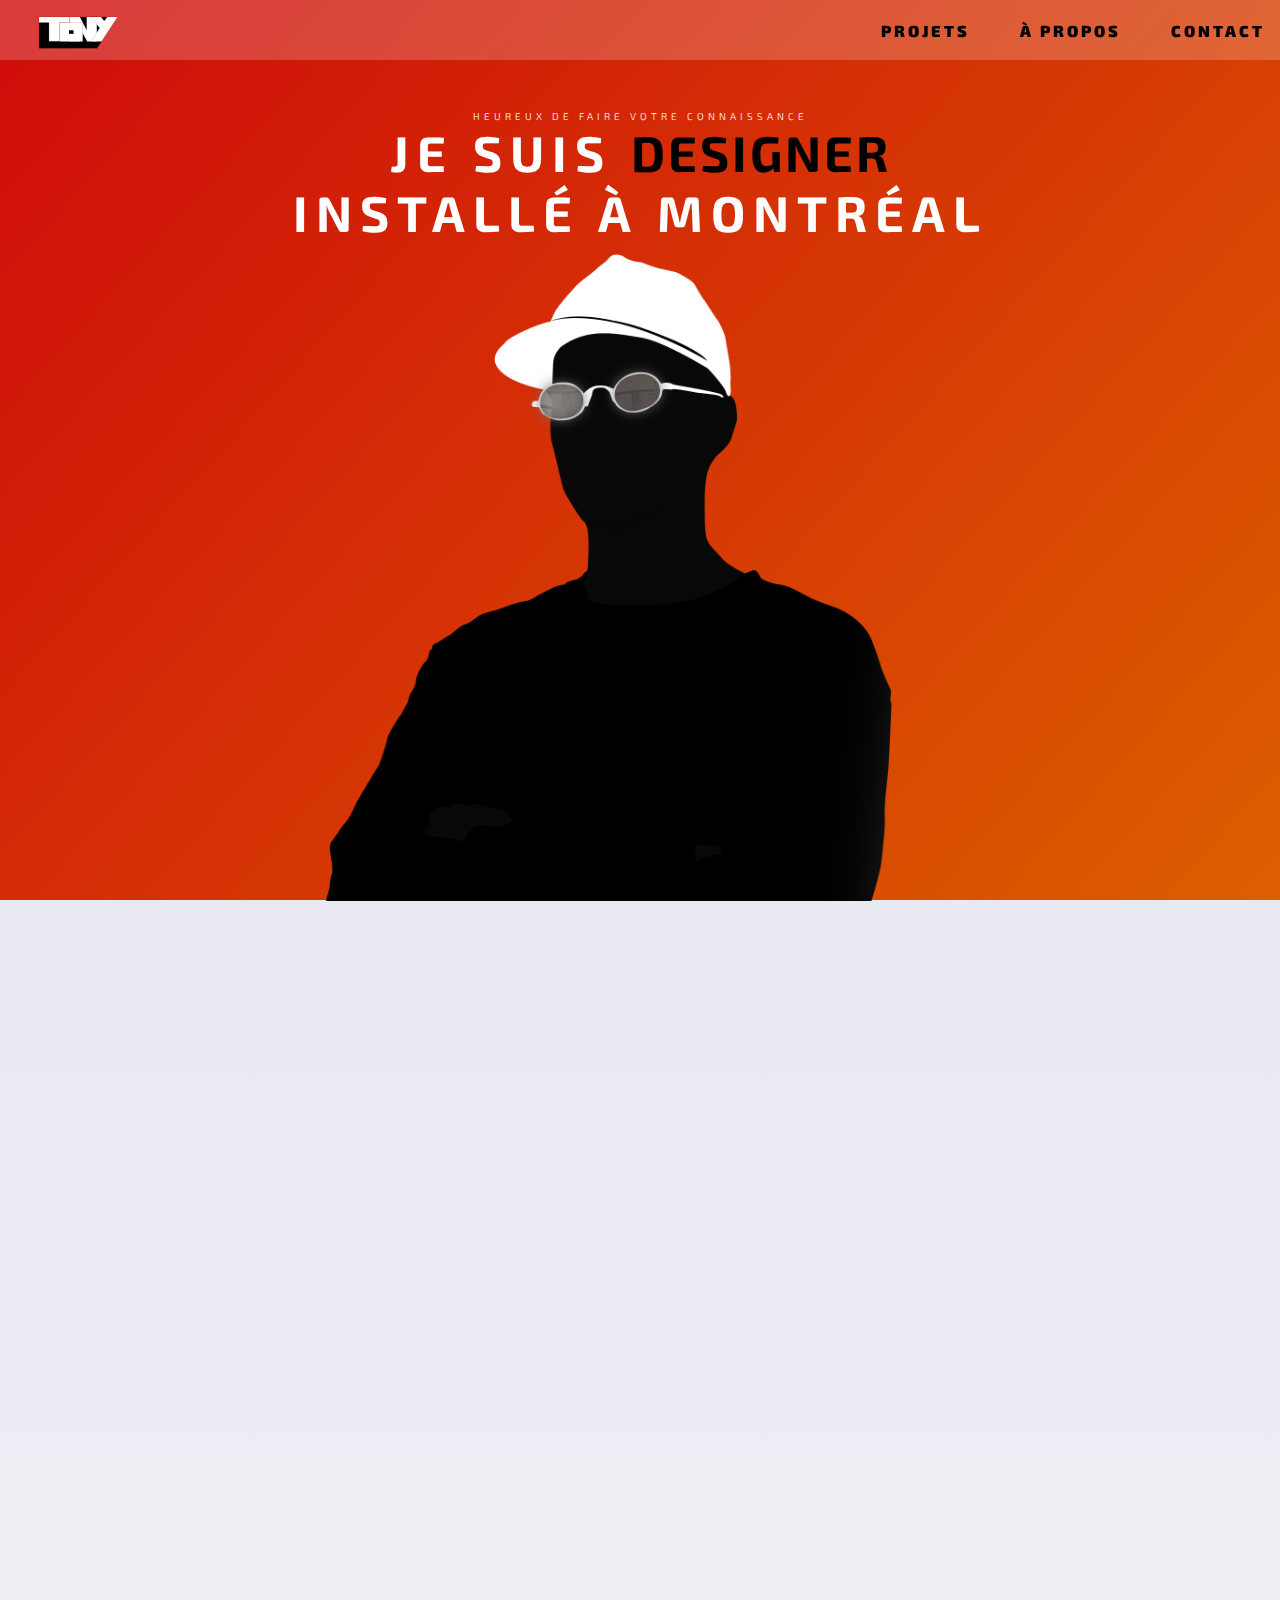
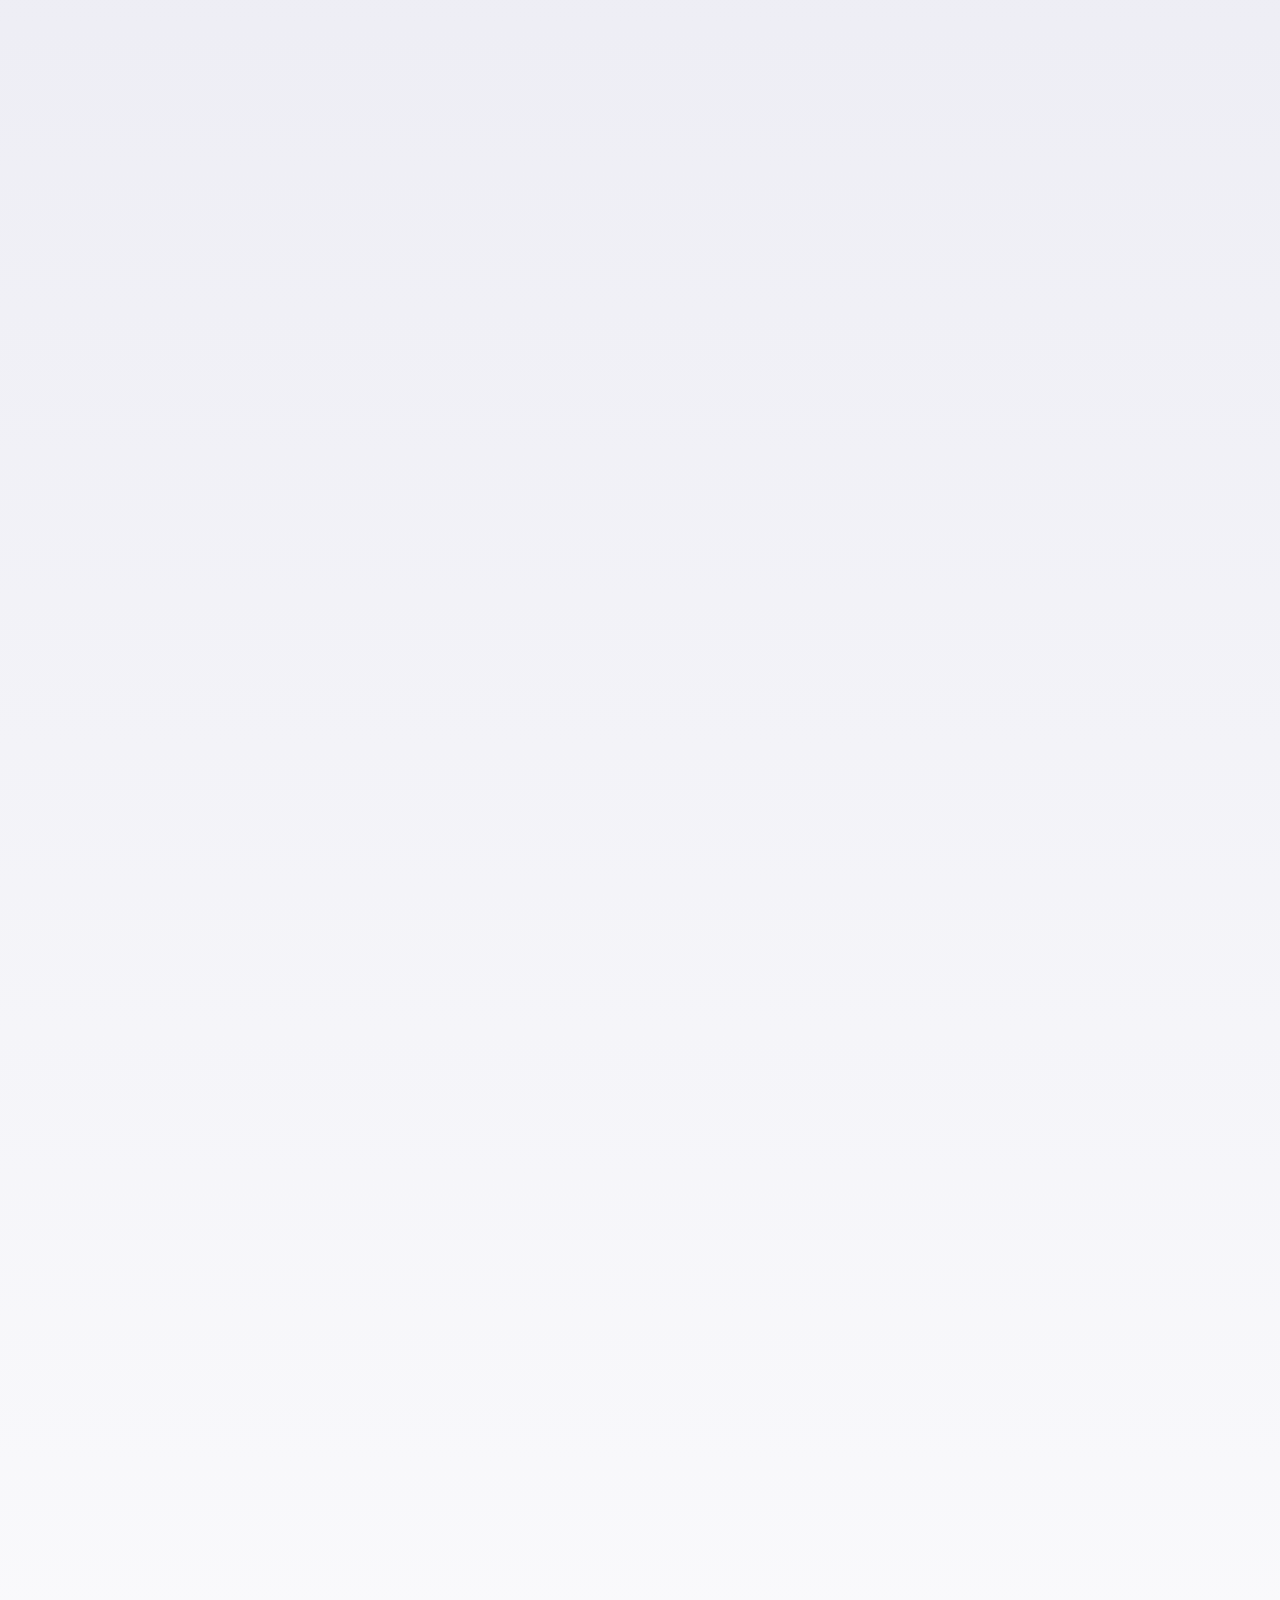
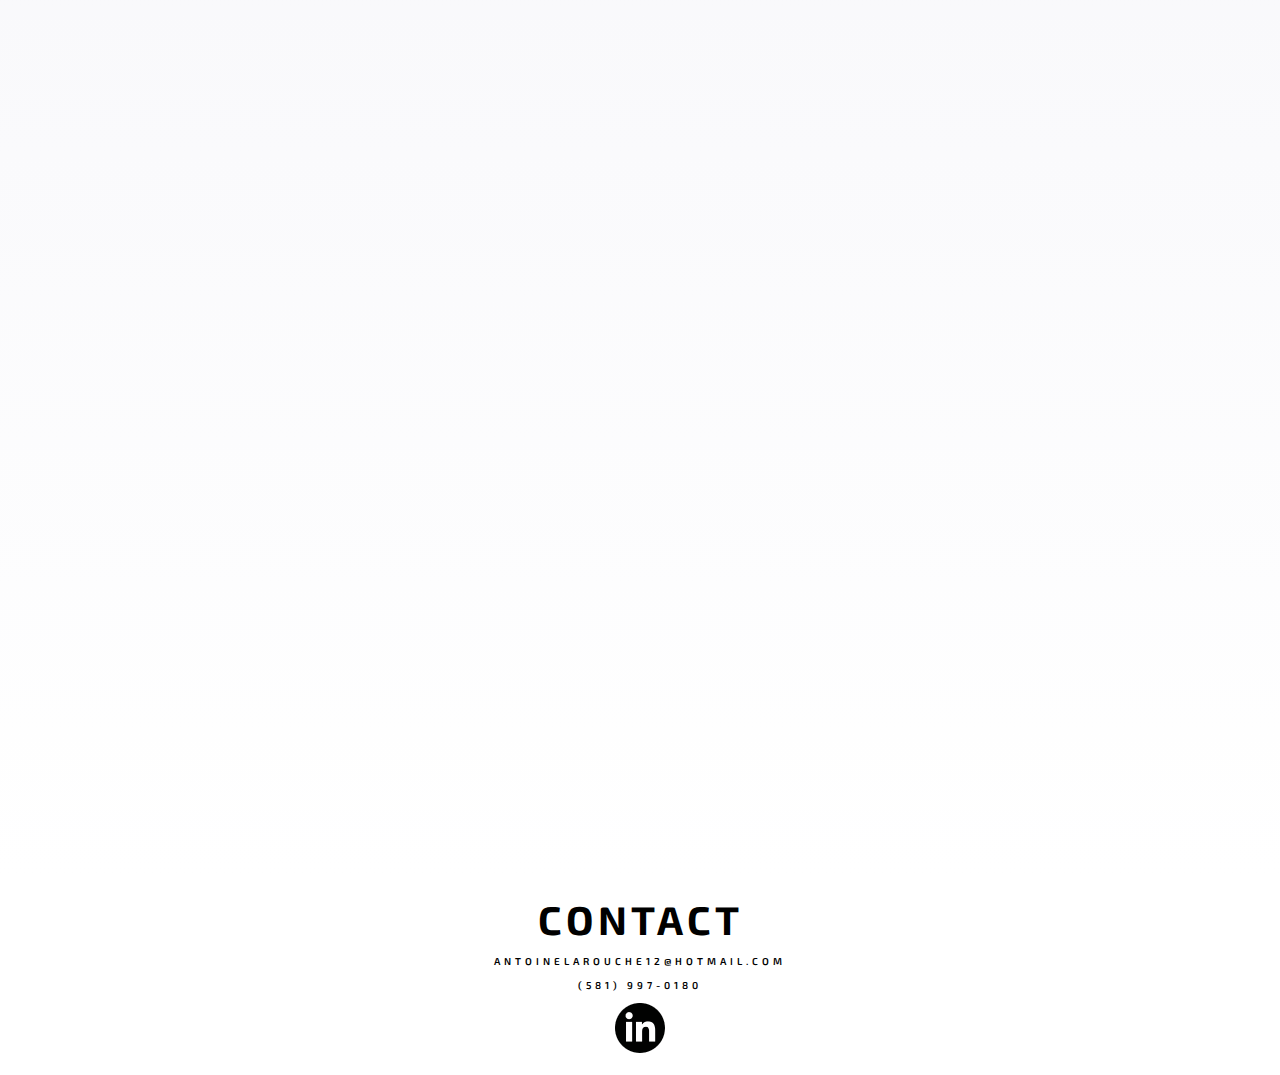
==== commit 3ce5bce9: "Update index.html" ====
--- a/index.html
+++ b/index.html
@@ -140,7 +140,7 @@
 
         <div class="ms-section-reverse">
             <img src="elements\img\Thumbnails\IPAD_Natart.png" alt="Natart">
-        <div class="ms-text">
+        <div class="ms-text-reverse">
         <div class="main-section-title">
             <div class="main-section-name">
             <h2>Natart</h2>
@@ -234,4 +234,4 @@
 
 </body>
 
-</html>+</html>
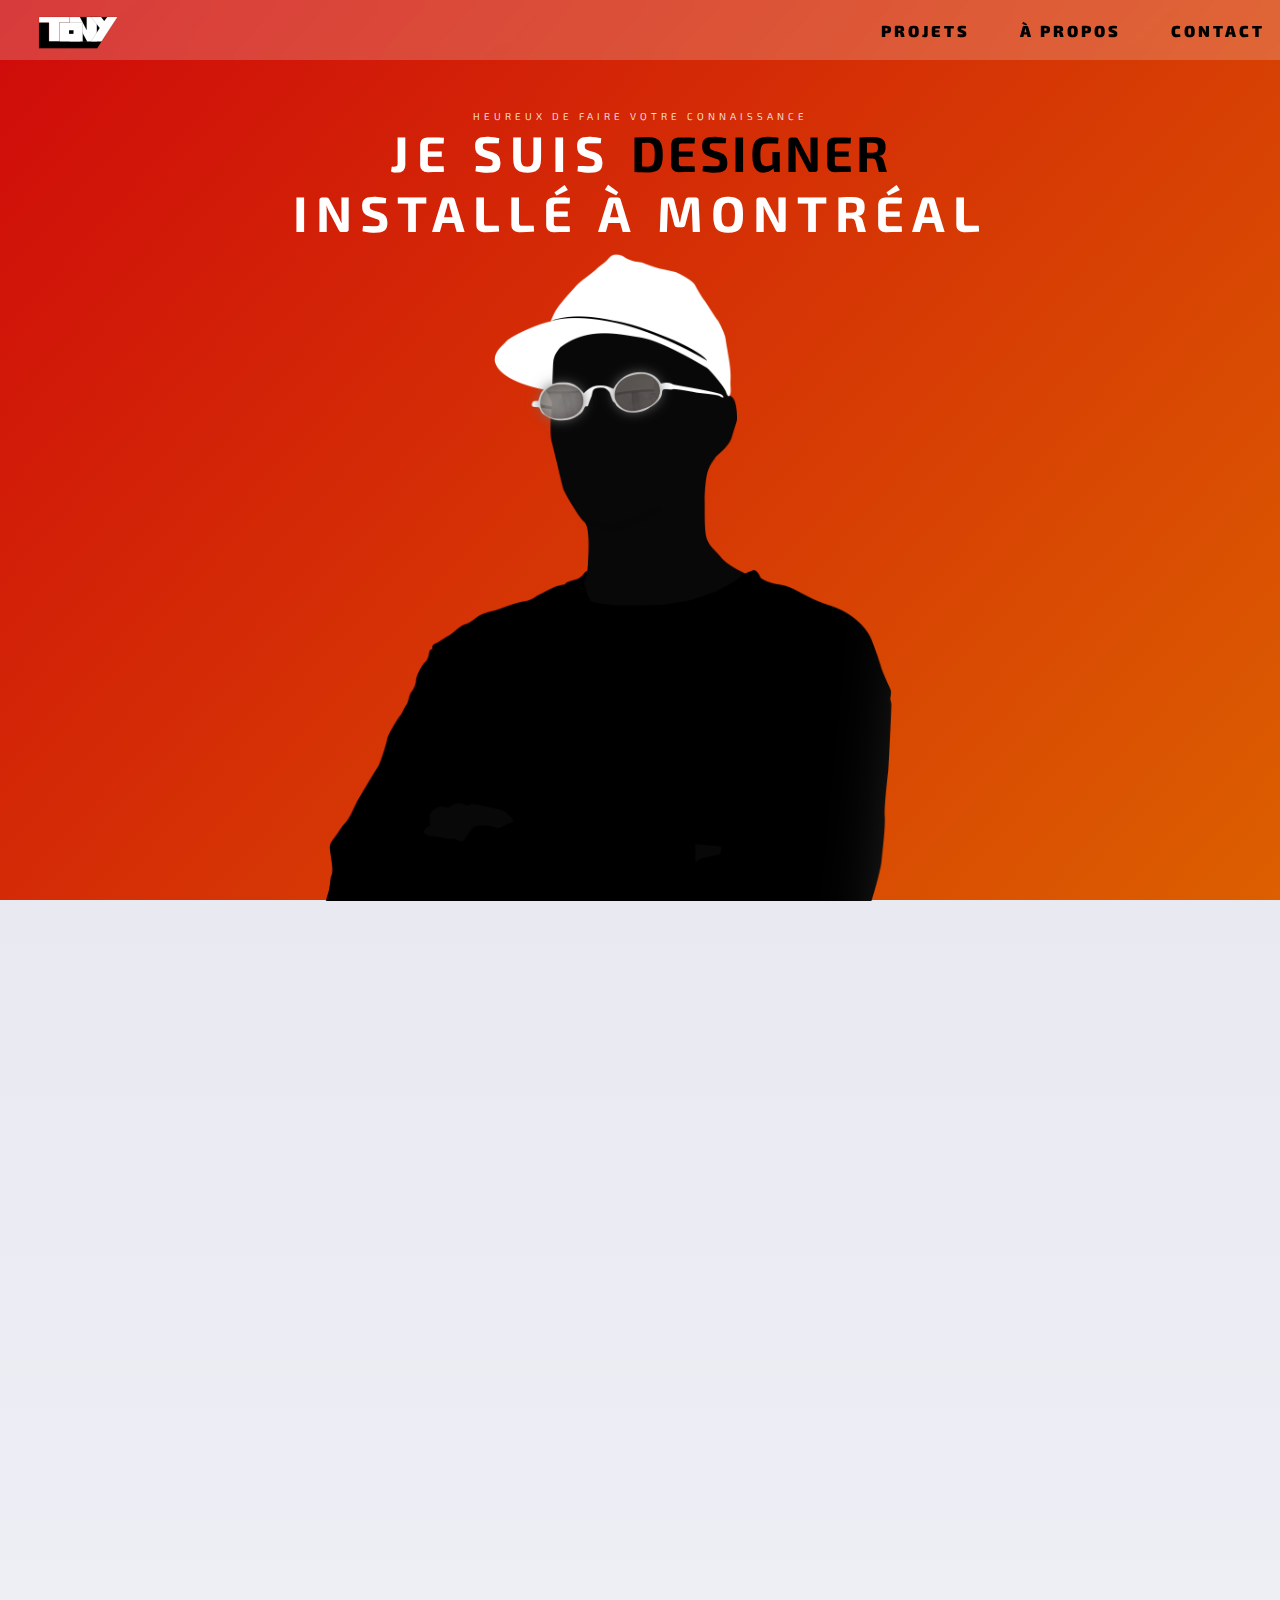
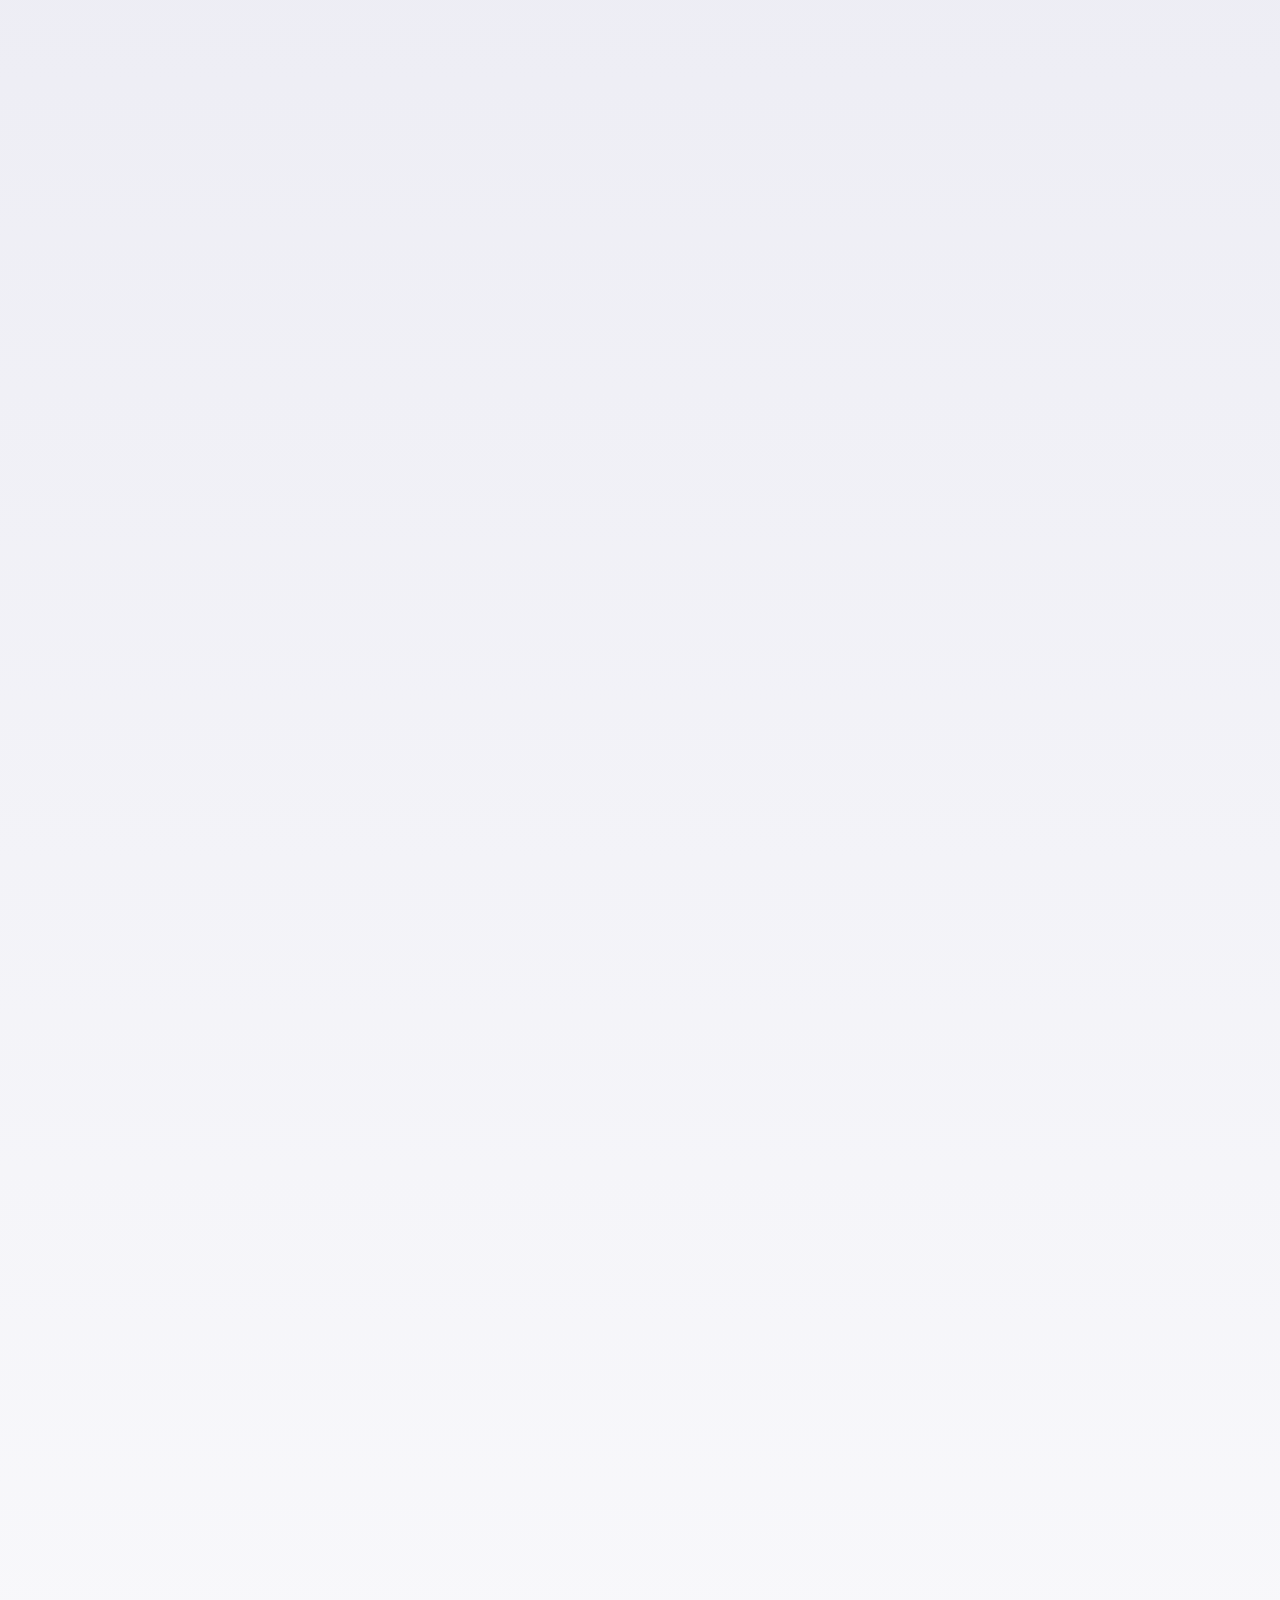
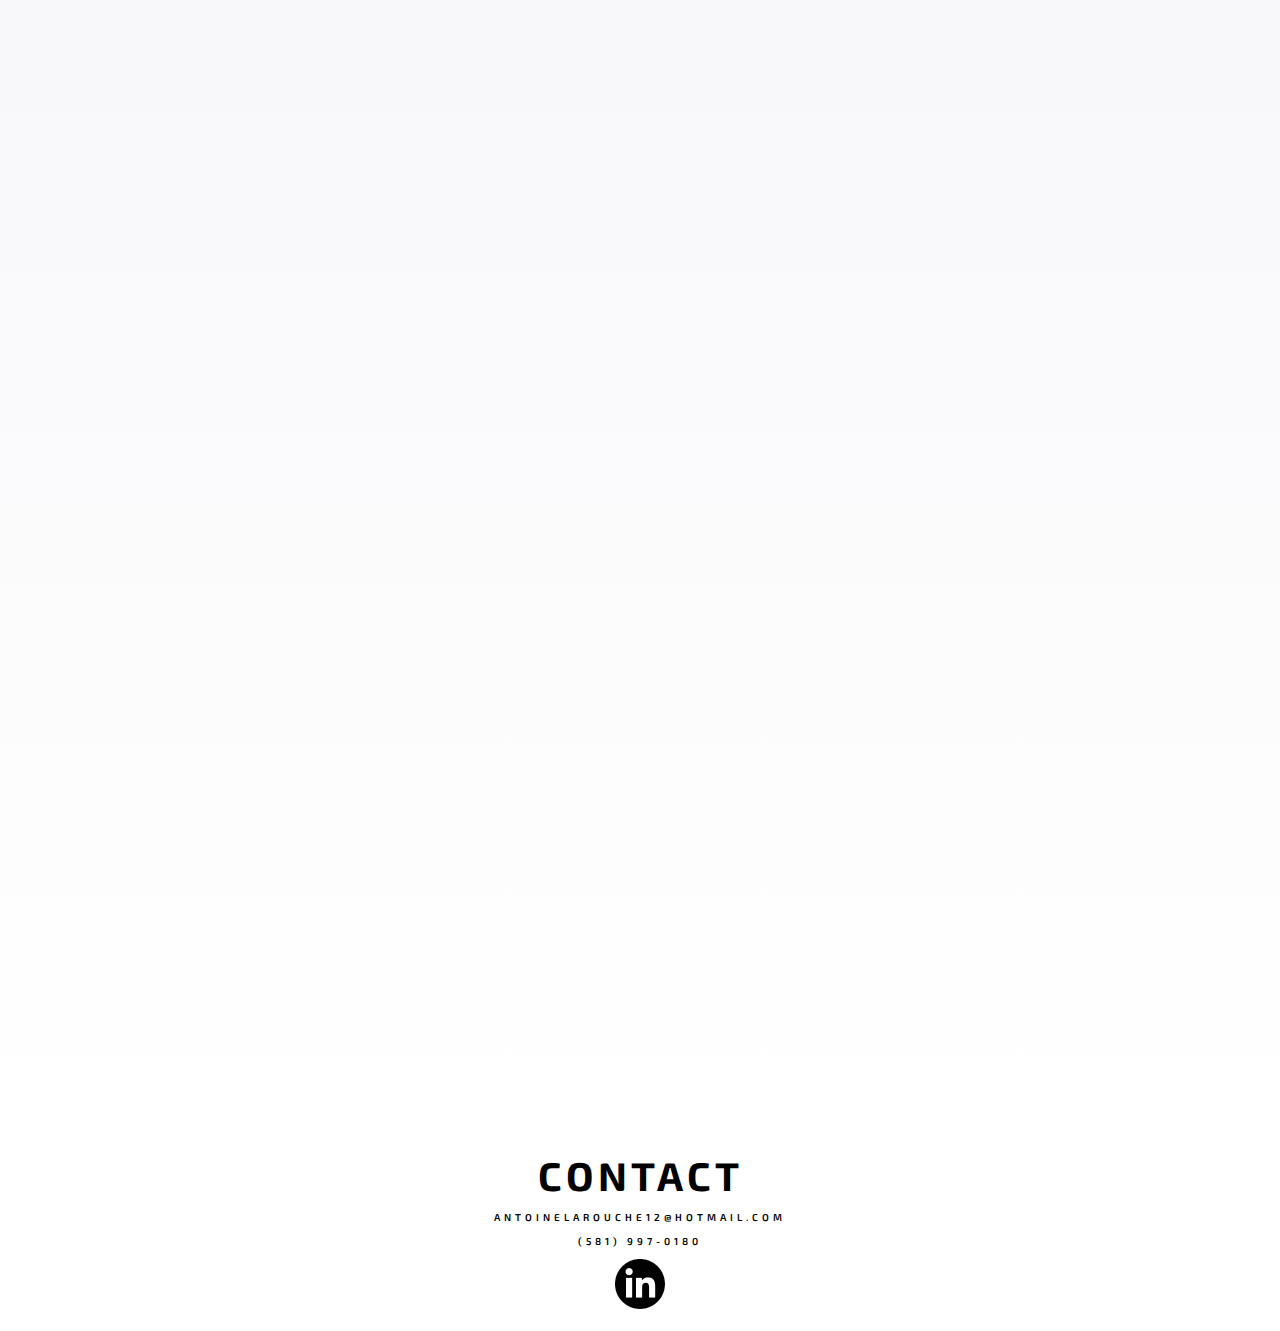
==== commit 2896eeb4: "Update index.html" ====
--- a/index.html
+++ b/index.html
@@ -85,7 +85,7 @@
         
         <p>Atout pertinent, je suis motion designer de profession, j’ai donc plusieurs cordes à mon arc. Je maîtrise la suite Adobe comme le fond de ma poche pour le 2D ainsi que Blender/Cinema 4D pour le 3D.</p>
         
-        <p>Fait zéro pertinent, mais subjectivement intéressant, mon chat s’appelle Jules et je capote sur la pizza. Voilà, c’est dit.  </p>
+        <p>Faits aucunement pertinents, mais subjectivement intéressants, mon chat s’appelle Jules et je capote sur la pizza. Voilà, c’est dit.  </p>
       
         </div>
    
--- a/styles.css
+++ b/styles.css
@@ -294,14 +294,23 @@
     display: flex;
     flex-direction: column;
     align-items: flex-start;
-    padding: 10rem 10rem;
     min-height: 40vh;
-    max-width: 100%;
     gap: 50px;
     z-index: 2;
     justify-content: flex-start;
 }
 
+.section {
+    max-width: 100%;
+    padding: 10rem 10rem;
+}
+
+.top-section {
+    max-width: 75%;
+    padding: 13rem 13rem;
+    
+}
+
 .ms-section {
     display: flex;
     justify-content: space-between;
@@ -311,9 +320,9 @@
     gap: 10%;
 }
 
-.ms-section > img {
-    max-width: 50%;
-    max-height: 40vh;
+.ms-section > img, .ms-section-reverse > img {
+    max-width: 60%;
+    max-height: 50vh;
     position: relative;
 }
 
@@ -331,13 +340,7 @@
 }
 
 .ms-section-motion {
-    gap: 10%;
-}
-
-.ms-section-reverse > img {
-    max-width: 50%;
-    max-height: 40vh;
-    position: relative;
+    gap: 20px;
 }
 
 .main-section-title {
@@ -395,15 +398,14 @@
 }
 
 
-.ms-text, .ms-text-motion {
+.ms-text, .ms-text-motion, .ms-text-reverse {
     display: flex;
     flex-direction: column;
     gap: 30px;
     background-color: #ffffff;
     padding: 5em;
     box-shadow: 0 5px 5px rgba(0, 0, 0, 0.5);
-    max-width: 100%;
-    min-width: 50%;
+    max-width: 35%;
 }
 
 .ms-text-motion {
@@ -429,7 +431,6 @@
     max-height: 5em;
     
 }
-
 
 /* footer */
 
@@ -664,8 +665,7 @@
     position: relative;
     width: 100%;
     overflow: hidden;
-    padding-top: 56.25%; /* 16:9 Aspect Ratio */
-    
+    padding-top: 56.25%; /* 16:9 Aspect Ratio */  
 }
   
 .responsive-iframe {
@@ -678,6 +678,18 @@
     height: 60%;
 }
 
+@media (max-width: 1750px) {
+
+    .top-section {
+      max-width: 100%;
+    }
+
+    .main-section-name > h1 {
+        font-size: 10rem;
+    }
+    
+}
+
 
 @media (max-width: 1400px) {
     .hero-section {
@@ -697,6 +709,34 @@
        align-self: center;
        margin-top: 0;
     }
+
+    .top-section {
+        max-width: 100%;
+        padding: 13rem 13rem;
+    }
+
+    .ms-text, .ms-text-reverse {
+        max-width: 100%;
+        min-width: 50%; 
+    }
+
+    .ms-text-motion {
+        max-width: 50%;
+    }
+
+
+    .ms-text {
+        margin-left: 10px;
+    }
+
+    .ms-text-reverse {
+        margin-right: 50px;
+    }
+
+    .responsive-iframe {
+       width: 100%;
+        height: 60%;
+    }
 }
 
 @media (max-width:1200px) {
@@ -707,6 +747,10 @@
 
     .main-section-name > h1 {
         display: none;
+    }
+
+    .ms-text-reverse {
+        margin-right: 10px;
     }
 
 }
@@ -727,7 +771,6 @@
 
    .nav-menu.active {
        left: 0;
-
    }
 
    .nav-item {
@@ -795,6 +838,11 @@
        width: 100%;
    }
 
+   .ms-text, .ms-text-reverse {
+    margin: 0;
+  
+   }
+
  .ms-text-motion {
     max-width: 100%;
     margin-bottom: 30px;
@@ -840,7 +888,7 @@
     padding: 2em 2em 2em 2em;
    }
 
-   .ms-text, .ms-text-motion {
+   .ms-text, .ms-text-motion, .ms-text-reverse {
     padding: 3em;
    }
 
@@ -940,4 +988,4 @@
         letter-spacing: 8px;   
     }
 
- }+ }
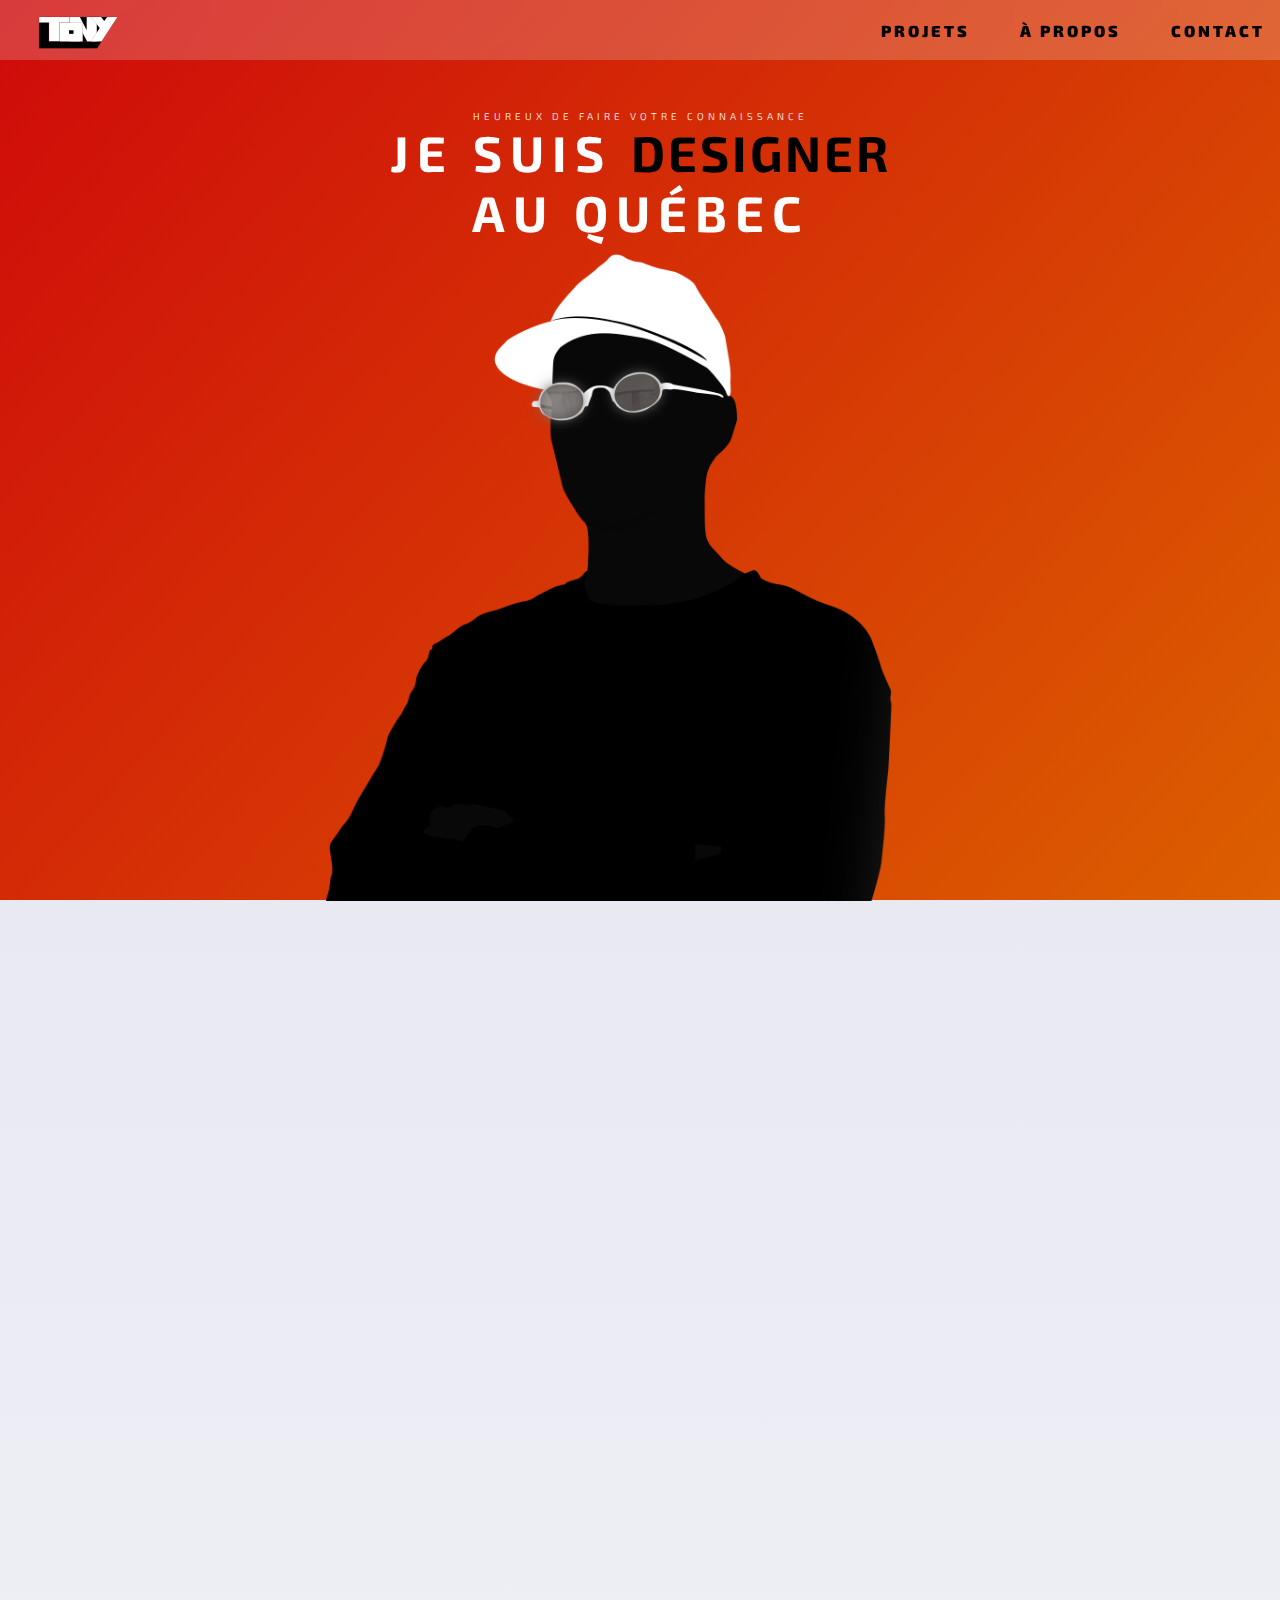
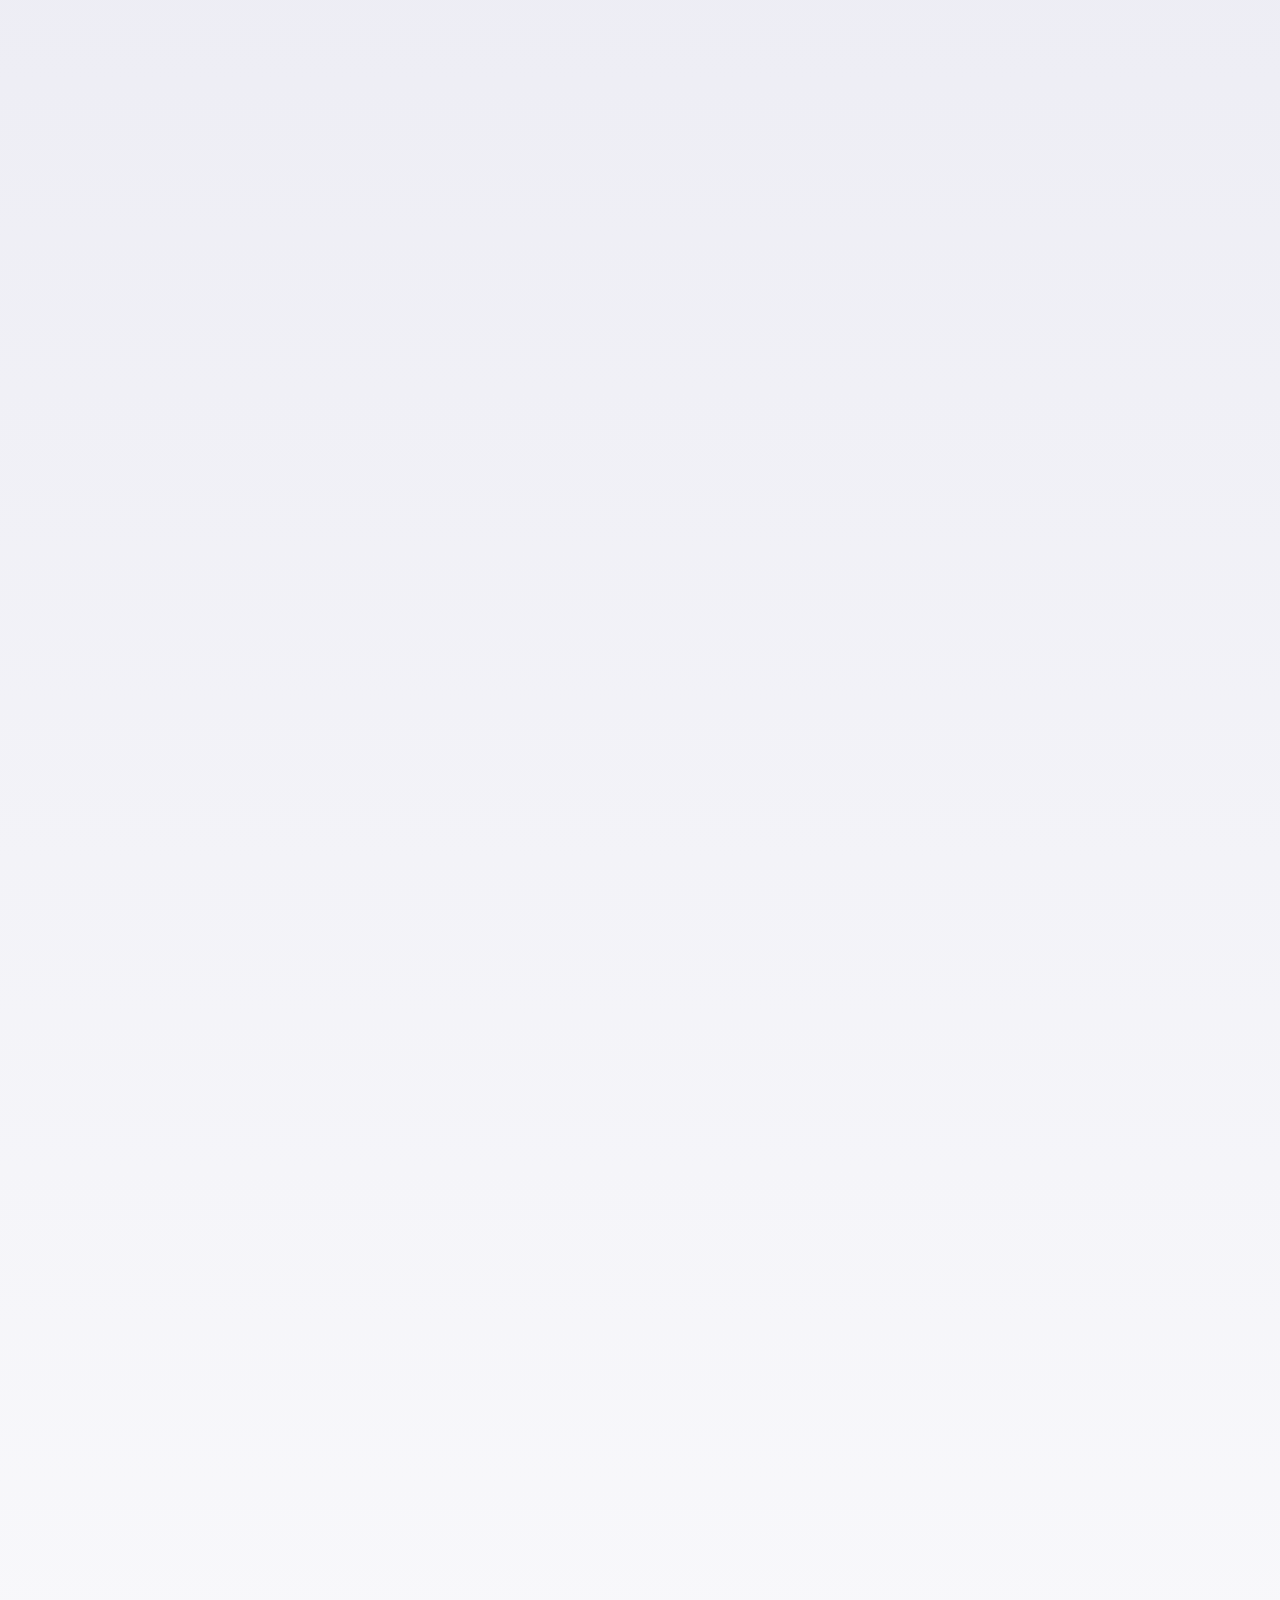
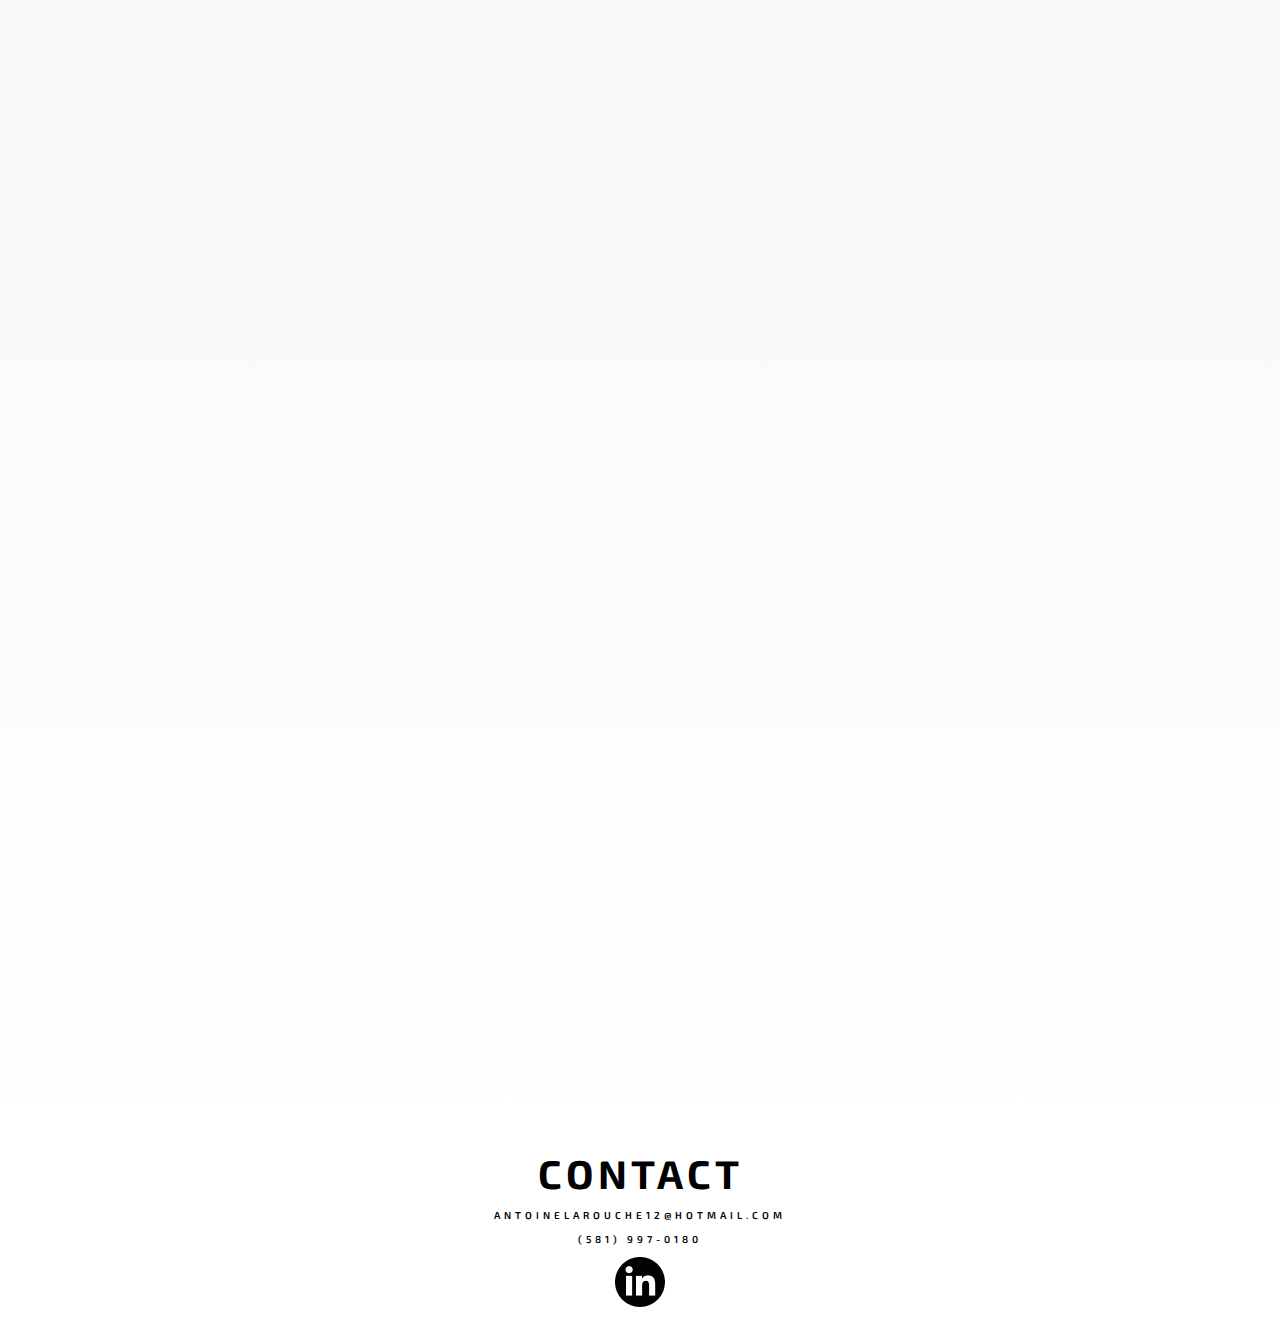
==== commit d5d7e31e: "Update index.html" ====
--- a/index.html
+++ b/index.html
@@ -59,7 +59,7 @@
       <div class="hero-section-text">
           <p>heureux de faire votre connaissance</p>
           <h1>je suis <span style="color: black">designer</span> 
-              <br> installé à montréal</h1>
+              <br>au Québec</h1>
 
     </div>
 
@@ -79,13 +79,13 @@
         </div>
    
         <div class="paragraph-top">
-        <p>Passionné de design, j’ai décidé de compléter le certificat de UX design offert par Google via Coursera ainsi que les certifications offertes sur la plateforme Webflow. Je dévore le web design depuis. Figma est devenu mon nouveau meilleur ami.</p>
-
-        <p>J’ai parallèlement appris à coder des interfaces web avec HTML et CSS par simple curiosité. Ce site en est l’exemple (soyez gentil je vous en pris..). </p>
+        <p>Passionné de design, j’ai d'explorer l'univers du web en complétant le certificat de UX design offert par Google via Coursera ainsi que les certifications offertes sur la plateforme Webflow. Je dévore le web design depuis. Sérieusement. Figma est devenu mon nouveau meilleur ami.</p>
+
+        <p>J’ai parallèlement appris à coder des interfaces web en HTML et CSS par simple curiosité, mais aussi pour pouvoir bien comprendre les fondations techniques du web. Ce site en est l’exemple imparfait.</p>
         
         <p>Atout pertinent, je suis motion designer de profession, j’ai donc plusieurs cordes à mon arc. Je maîtrise la suite Adobe comme le fond de ma poche pour le 2D ainsi que Blender/Cinema 4D pour le 3D.</p>
         
-        <p>Faits aucunement pertinents, mais subjectivement intéressants, mon chat s’appelle Jules et je capote sur la pizza. Voilà, c’est dit.  </p>
+        <p>Faits aucunement pertinents, mais subjectivement intéressants, mon chat s’appelle Jules et je capote sur la pizza. Voilà, c’est dit.</p>
       
         </div>
    
@@ -122,7 +122,7 @@
         </div>
         
         <div class="paragraph">
-        <p>UrbanStride est un projet d'E-commerce fictionnel mettant en vedette des chaussures aux goûts du jour.
+        <p><i>UrbanStride</i> est un projet d'E-commerce fictionnel mettant en vedette des chaussures tendances.
             Aucun soulier n'a été maltraité lors de la création de ce design.</p>
         </div>
         <a href="./01.html" class="button">Plus d'infos</a>
@@ -149,8 +149,8 @@
             <h3>Firme d'architecte</h3>
         </div>   
         <div class="paragraph">
-        <p>Natart est un projet fictionnel de web design d'entreprise. Le brief sort de ma tête, 
-            mais s'inspire de récurrence vue dans les sites de firme d'architecture.
+        <p><i>Natart</i> est un projet fictionnel de web design d'entreprise. Le brief sort de ma tête, 
+            mais s'inspire de récurrences vue dans les sites de firme d'architecture.
         </p>
         </div>
         <a href="./02.html" class="button">Plus d'infos</a>
@@ -173,8 +173,8 @@
         <h3>Site de jeux en ligne</h3>
         </div>
         <div class="paragraph">
-        <p>Novabet est un site de jeux en ligne fictionnel. Je n'endosse zéro les paris sportifs,
-            je trouvais juste que c'était un terrain de jeu cool.
+        <p><i>Novabet</i> est un site fictionnel de jeux en ligne. Je n'endosse zéro les paris sportifs,
+            je trouvais juste que c'était un terrain de jeu très intéressant.
         </p>
         </div>
         <a href="./03.html" class="button">Plus d'infos</a>
@@ -205,8 +205,7 @@
         </div>   
         <div class="paragraph">
         <p> Je suis également motion designer de profession depuis bientôt 2 ans.
-            After Effects et la suite Adobe ainsi que Blender et Cinema 4D m'aident à accomplir mes projets autant
-            en 2D qu'en 3D.
+            After Effects, la suite Adobe ainsi que les logiciels de 3D Blender et Cinema 4D m'aident à accomplir mes projets de tous les jours.
         </p>
         </div>
        
--- a/styles.css
+++ b/styles.css
@@ -306,14 +306,14 @@
 }
 
 .top-section {
-    max-width: 75%;
-    padding: 13rem 13rem;
+    max-width: 100%;
+    padding: 8% 10% 5% 12%;
     
 }
 
 .ms-section {
     display: flex;
-    justify-content: space-between;
+    justify-content: space-around;
     width: 100%;
     align-items: center;
     justify-content: center;
@@ -329,7 +329,7 @@
 
 .ms-section-reverse, .ms-section-motion {
     display: flex;
-    justify-content: space-between;
+    justify-content: space-around;
     max-width: 100%;
     align-items: center;
     justify-content: center;
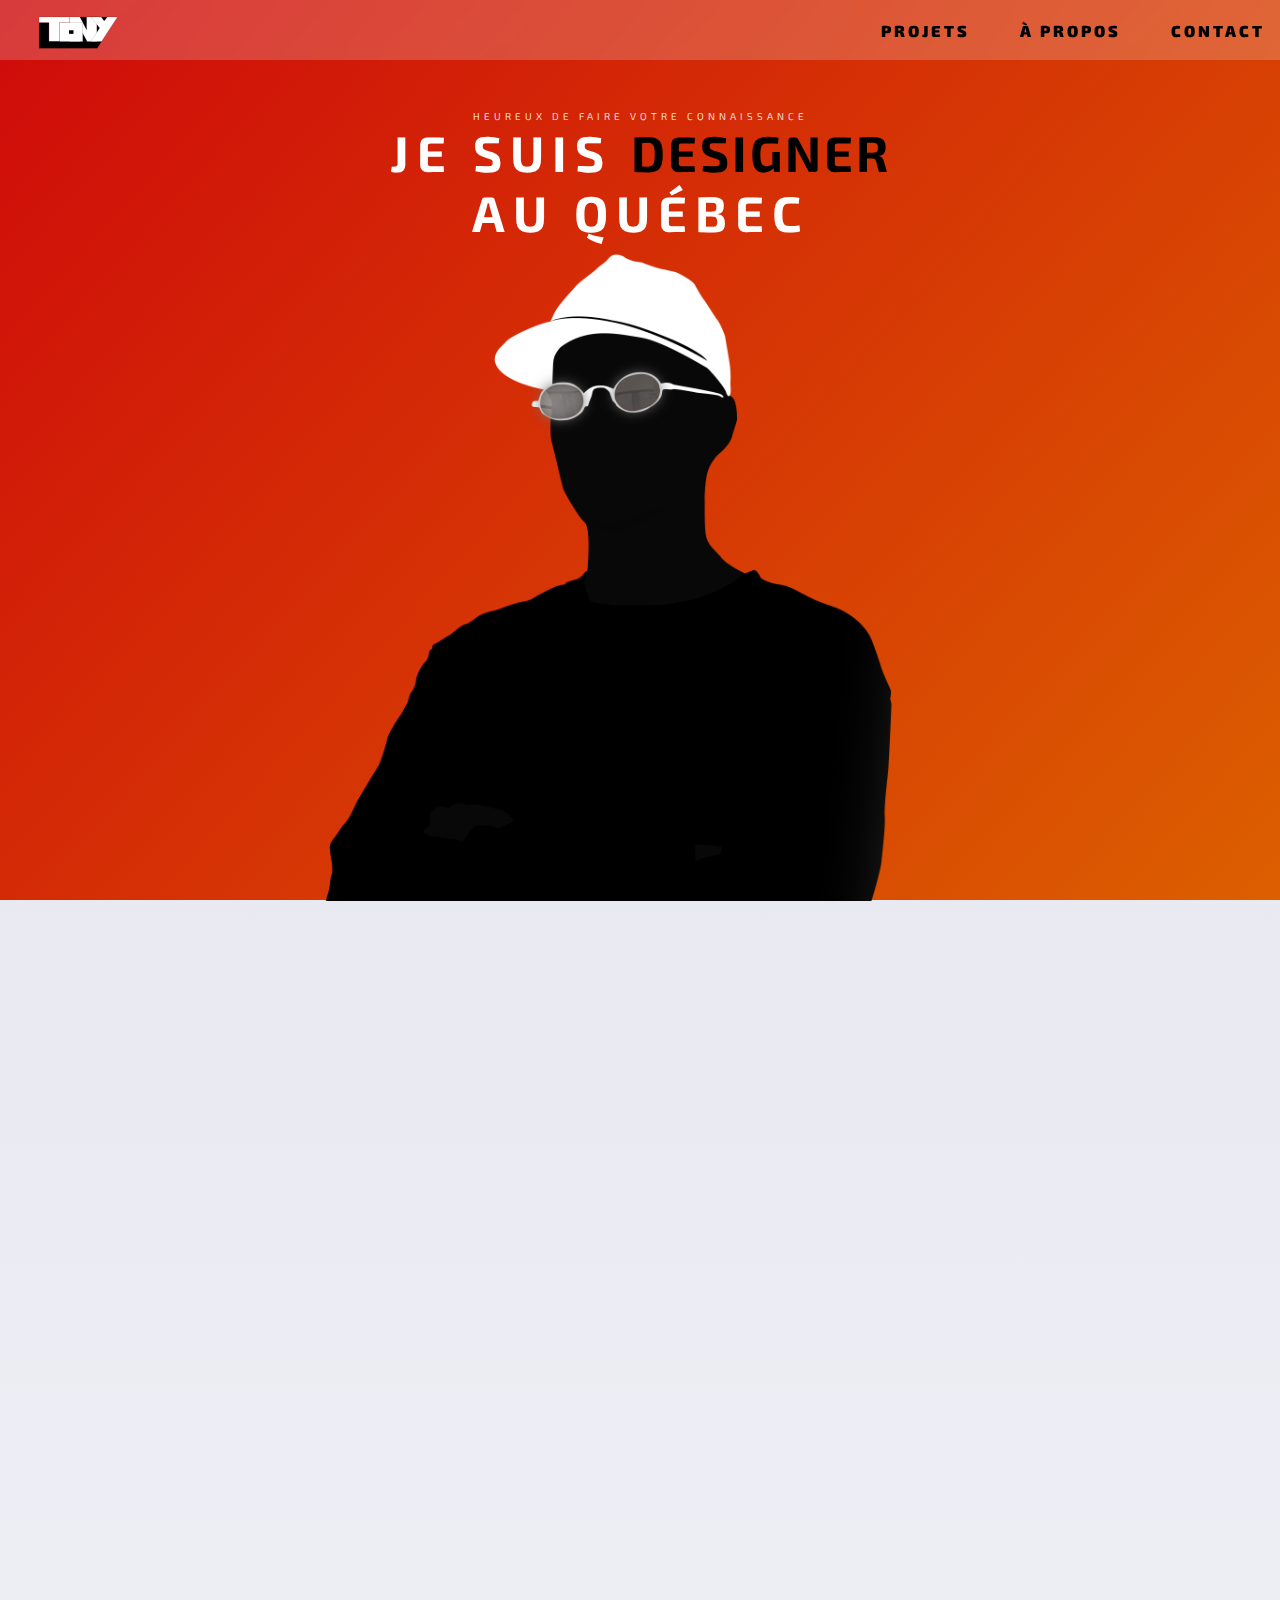
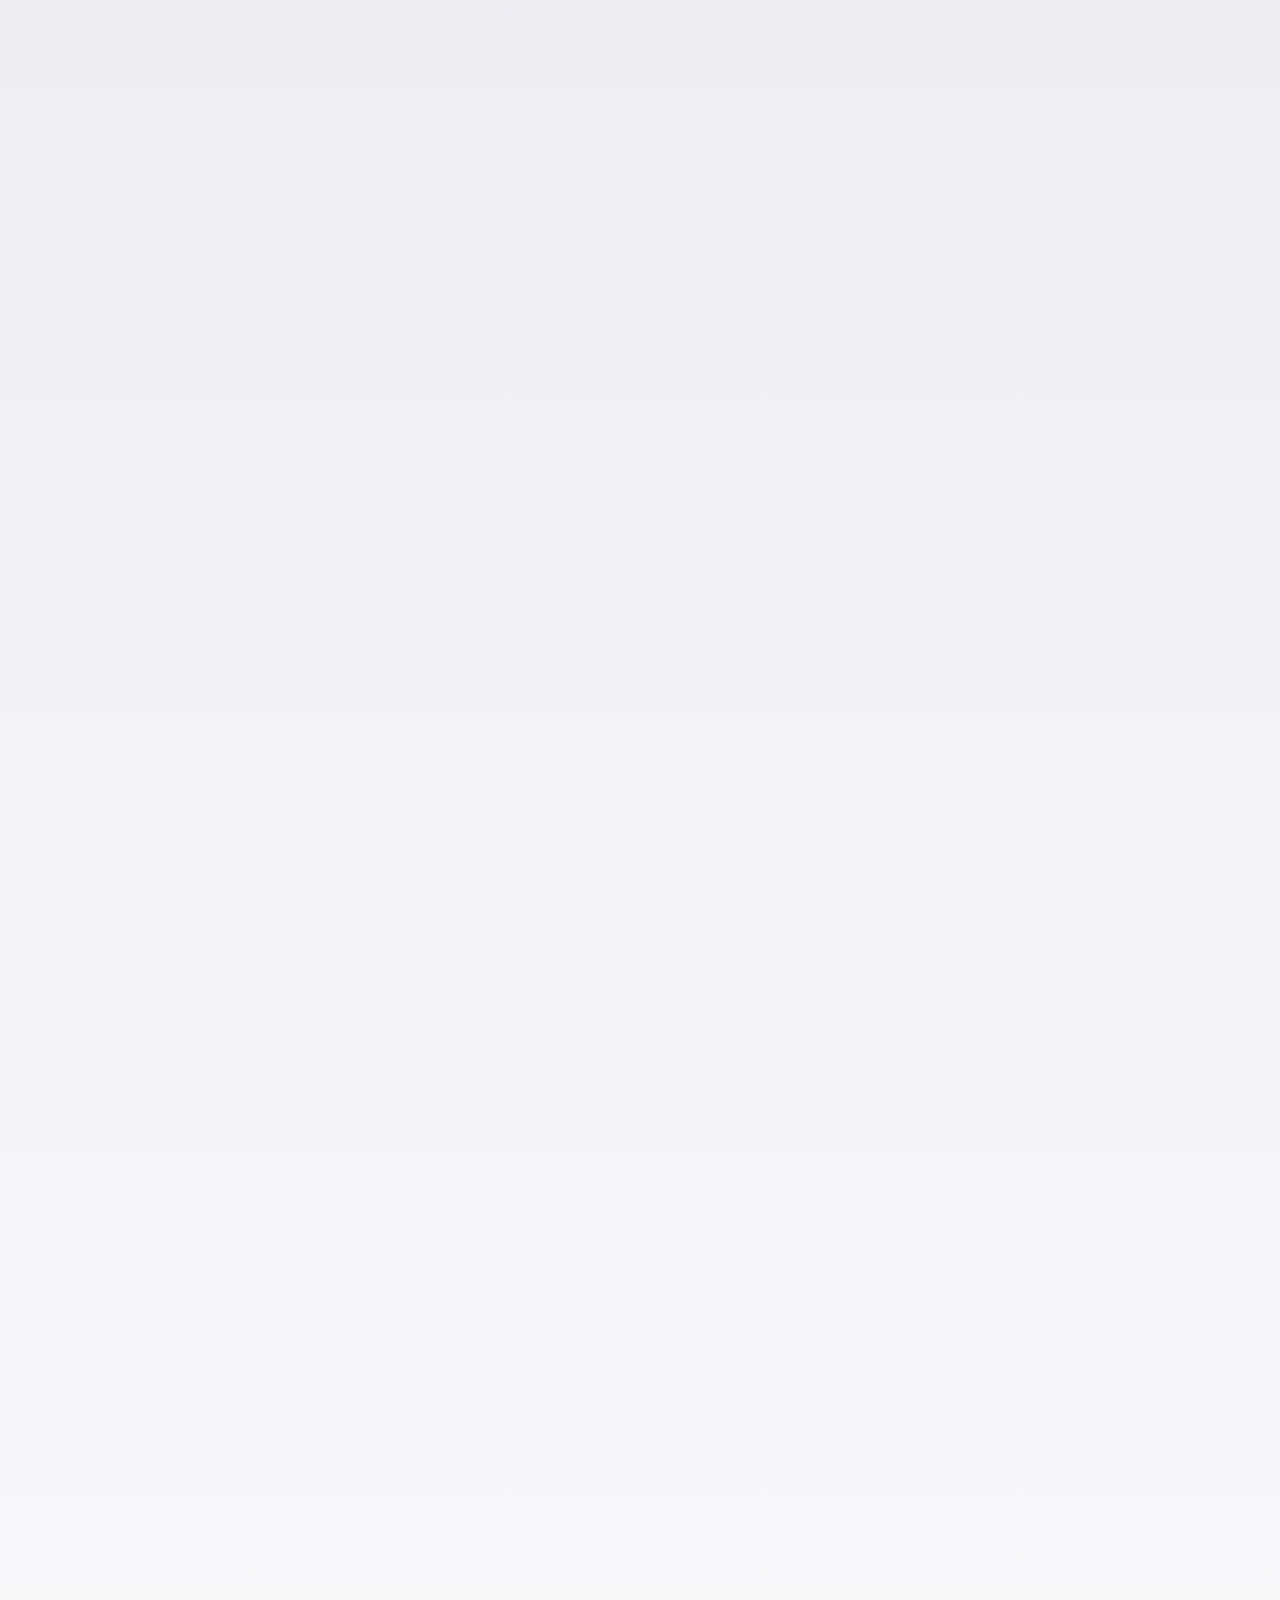
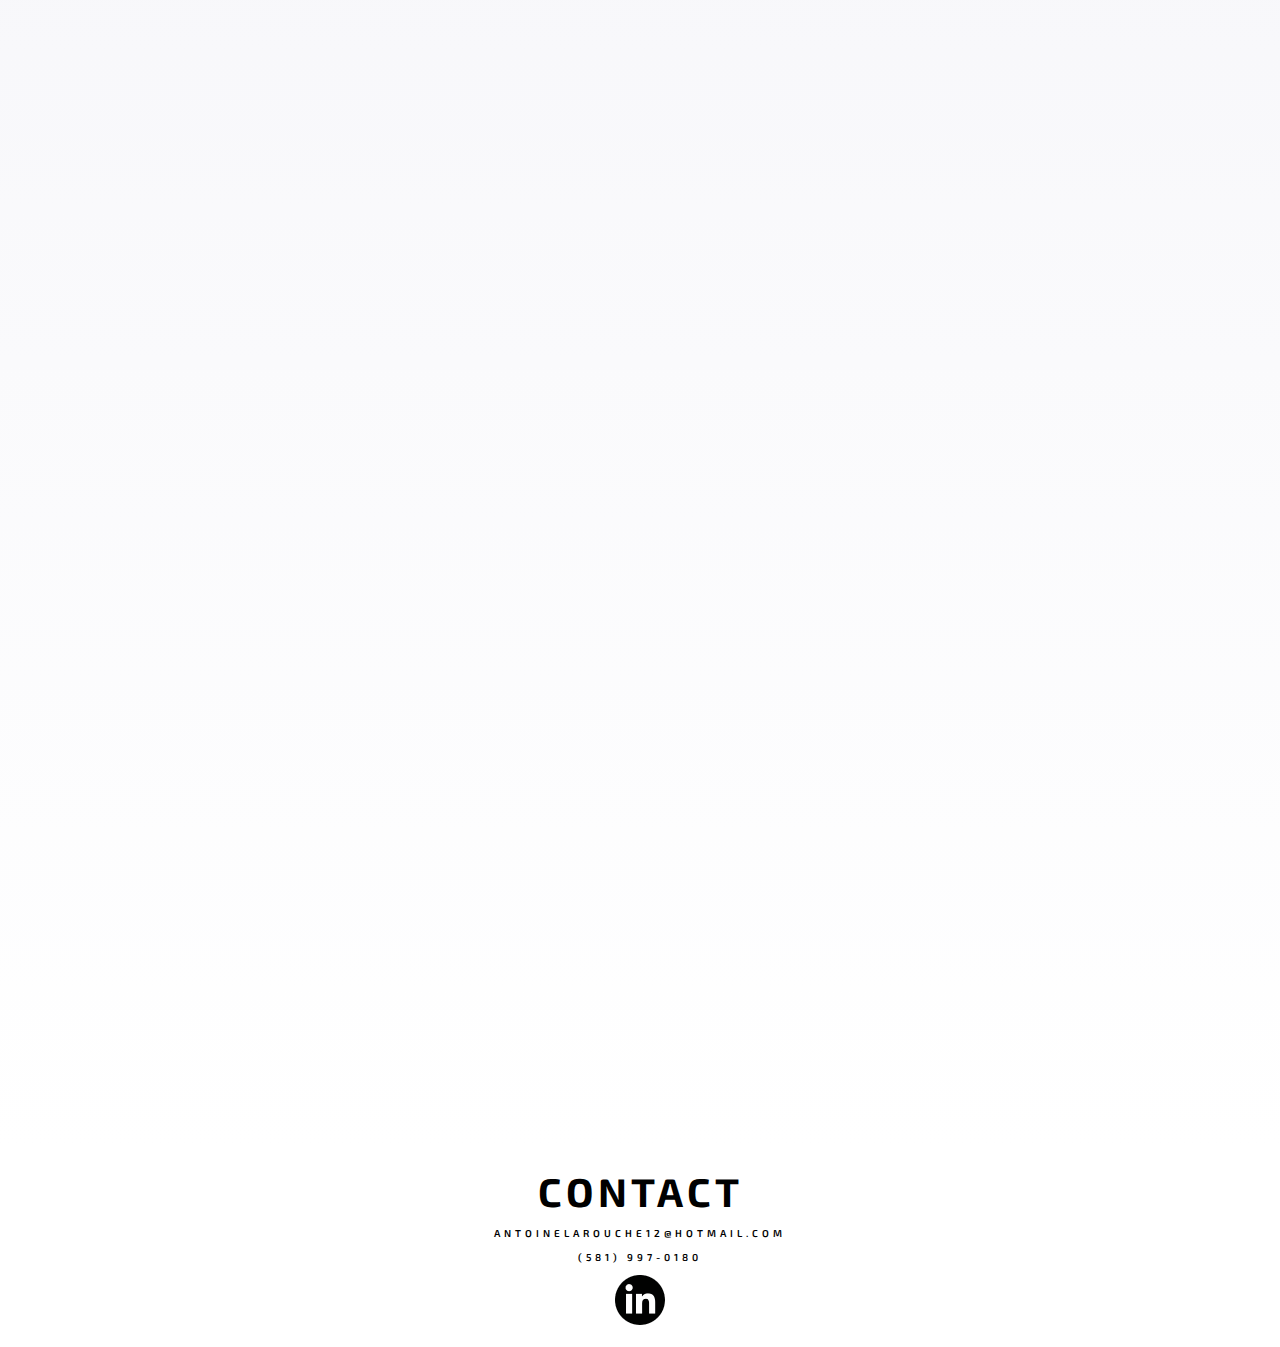
==== commit f00f021b: "Update index.html" ====
--- a/index.html
+++ b/index.html
@@ -6,7 +6,7 @@
     <meta name="viewport" content="width=device-width, initial-scale=1.0">
     <title>Antoine Larouche - Portfolio</title>
     <link rel="stylesheet" href="styles.css">
-    <link rel="icon" type="image/x-icon" href="ELEMENTS\Logo_site.png">
+    <link rel="icon" type="image/x-icon" href="elements\utilities\Tony_Logo-03.svg">
 <link rel="preconnect" href="https://fonts.googleapis.com">
 <link rel="preconnect" href="https://fonts.gstatic.com" crossorigin>
 <link href="https://fonts.googleapis.com/css2?family=Exo+2:ital,wght@0,100;0,200;0,300;0,400;0,500;0,600;0,700;0,800;0,900;1,
@@ -79,11 +79,11 @@
         </div>
    
         <div class="paragraph-top">
-        <p>Passionné de design, j’ai d'explorer l'univers du web en complétant le certificat de UX design offert par Google via Coursera ainsi que les certifications offertes sur la plateforme Webflow. Je dévore le web design depuis. Sérieusement. Figma est devenu mon nouveau meilleur ami.</p>
+        <p>Passionné de design, et motion designer de profession, j’ai décidé d'explorer l'univers du web en complétant le certificat de UX design offert par Google via Coursera ainsi que les certifications offertes sur la plateforme Webflow. Je dévore le web design depuis. Sérieusement. Figma est devenu mon nouveau meilleur ami.</p>
 
         <p>J’ai parallèlement appris à coder des interfaces web en HTML et CSS par simple curiosité, mais aussi pour pouvoir bien comprendre les fondations techniques du web. Ce site en est l’exemple imparfait.</p>
         
-        <p>Atout pertinent, je suis motion designer de profession, j’ai donc plusieurs cordes à mon arc. Je maîtrise la suite Adobe comme le fond de ma poche pour le 2D ainsi que Blender/Cinema 4D pour le 3D.</p>
+        <p>Atout pertinent, je maîtrise la suite Adobe comme le fond de ma poche pour le 2D ainsi que Blender/Cinema 4D pour le 3D.</p>
         
         <p>Faits aucunement pertinents, mais subjectivement intéressants, mon chat s’appelle Jules et je capote sur la pizza. Voilà, c’est dit.</p>
       
@@ -149,8 +149,8 @@
             <h3>Firme d'architecte</h3>
         </div>   
         <div class="paragraph">
-        <p><i>Natart</i> est un projet fictionnel de web design d'entreprise. Le brief sort de ma tête, 
-            mais s'inspire de récurrences vue dans les sites de firme d'architecture.
+        <p><i>Natart</i> est un projet fictionnel de web design d'entreprise. Tout droit sorti de mon imagination, 
+            le brief s'inspire de récurrences vues dans les sites de firme d'architecture.
         </p>
         </div>
         <a href="./02.html" class="button">Plus d'infos</a>
@@ -173,8 +173,7 @@
         <h3>Site de jeux en ligne</h3>
         </div>
         <div class="paragraph">
-        <p><i>Novabet</i> est un site fictionnel de jeux en ligne. Je n'endosse zéro les paris sportifs,
-            je trouvais juste que c'était un terrain de jeu très intéressant.
+        <p><i>Novabet</i> est un site fictionnel de paris sportifs. Je n'endosse pas les jeux d'argent. C'est simplement un terrain de design.
         </p>
         </div>
         <a href="./03.html" class="button">Plus d'infos</a>
@@ -205,7 +204,7 @@
         </div>   
         <div class="paragraph">
         <p> Je suis également motion designer de profession depuis bientôt 2 ans.
-            After Effects, la suite Adobe ainsi que les logiciels de 3D Blender et Cinema 4D m'aident à accomplir mes projets de tous les jours.
+            La suite Adobe ainsi que les logiciels de 3D Blender et Cinema 4D m'aident à accomplir mes projets de tous les jours.
         </p>
         </div>
        
